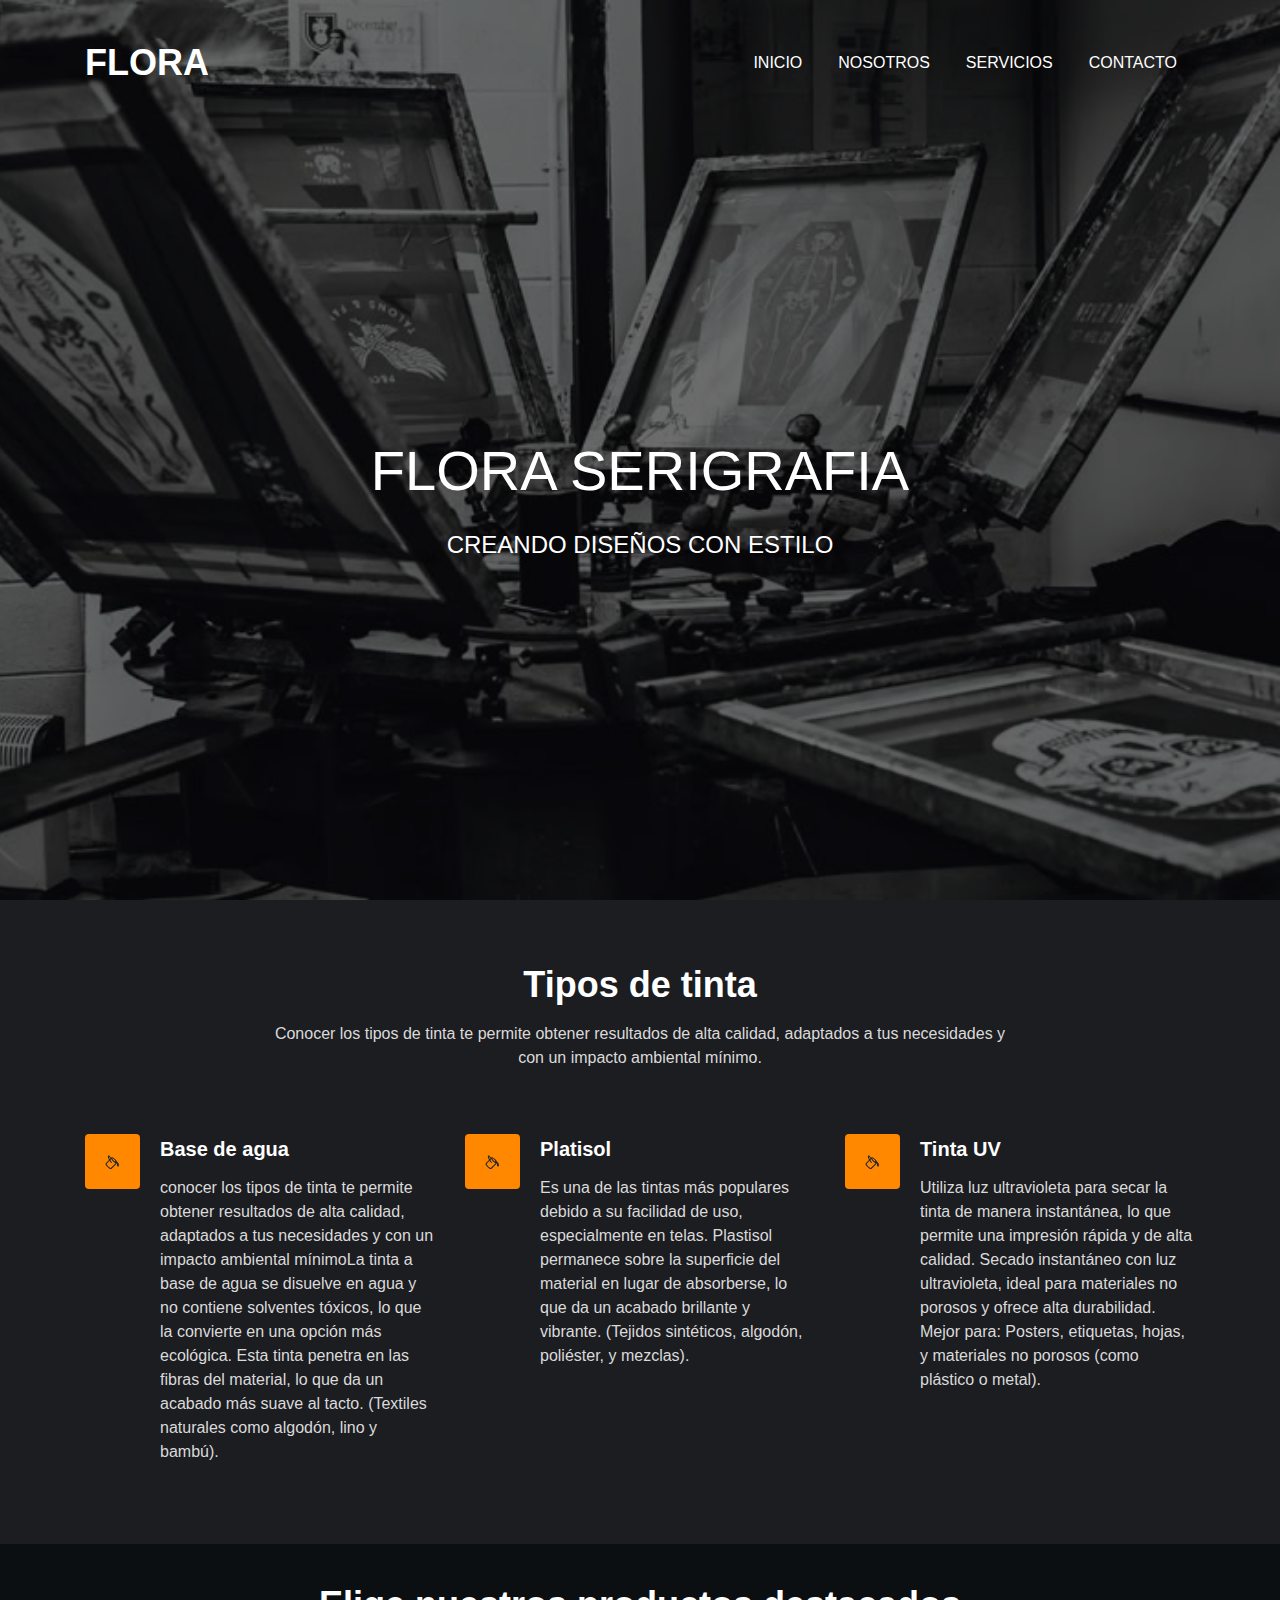
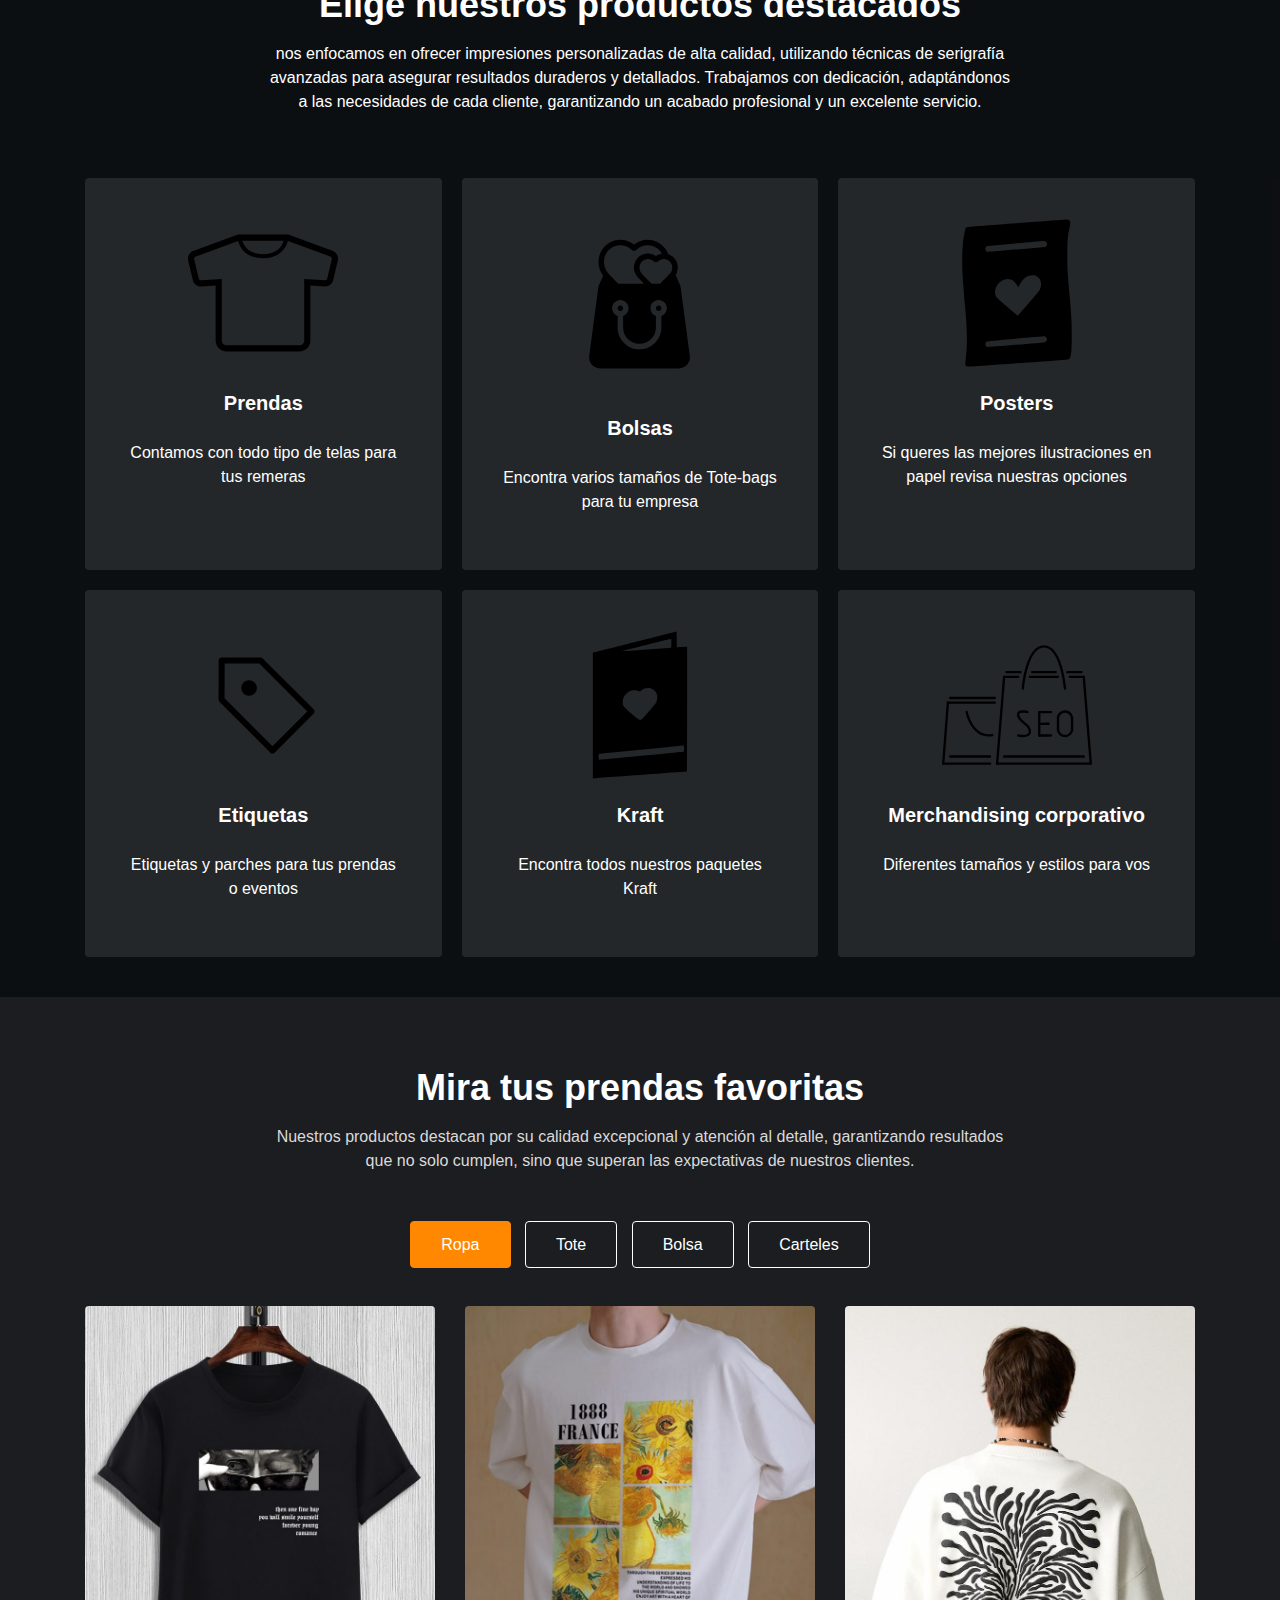
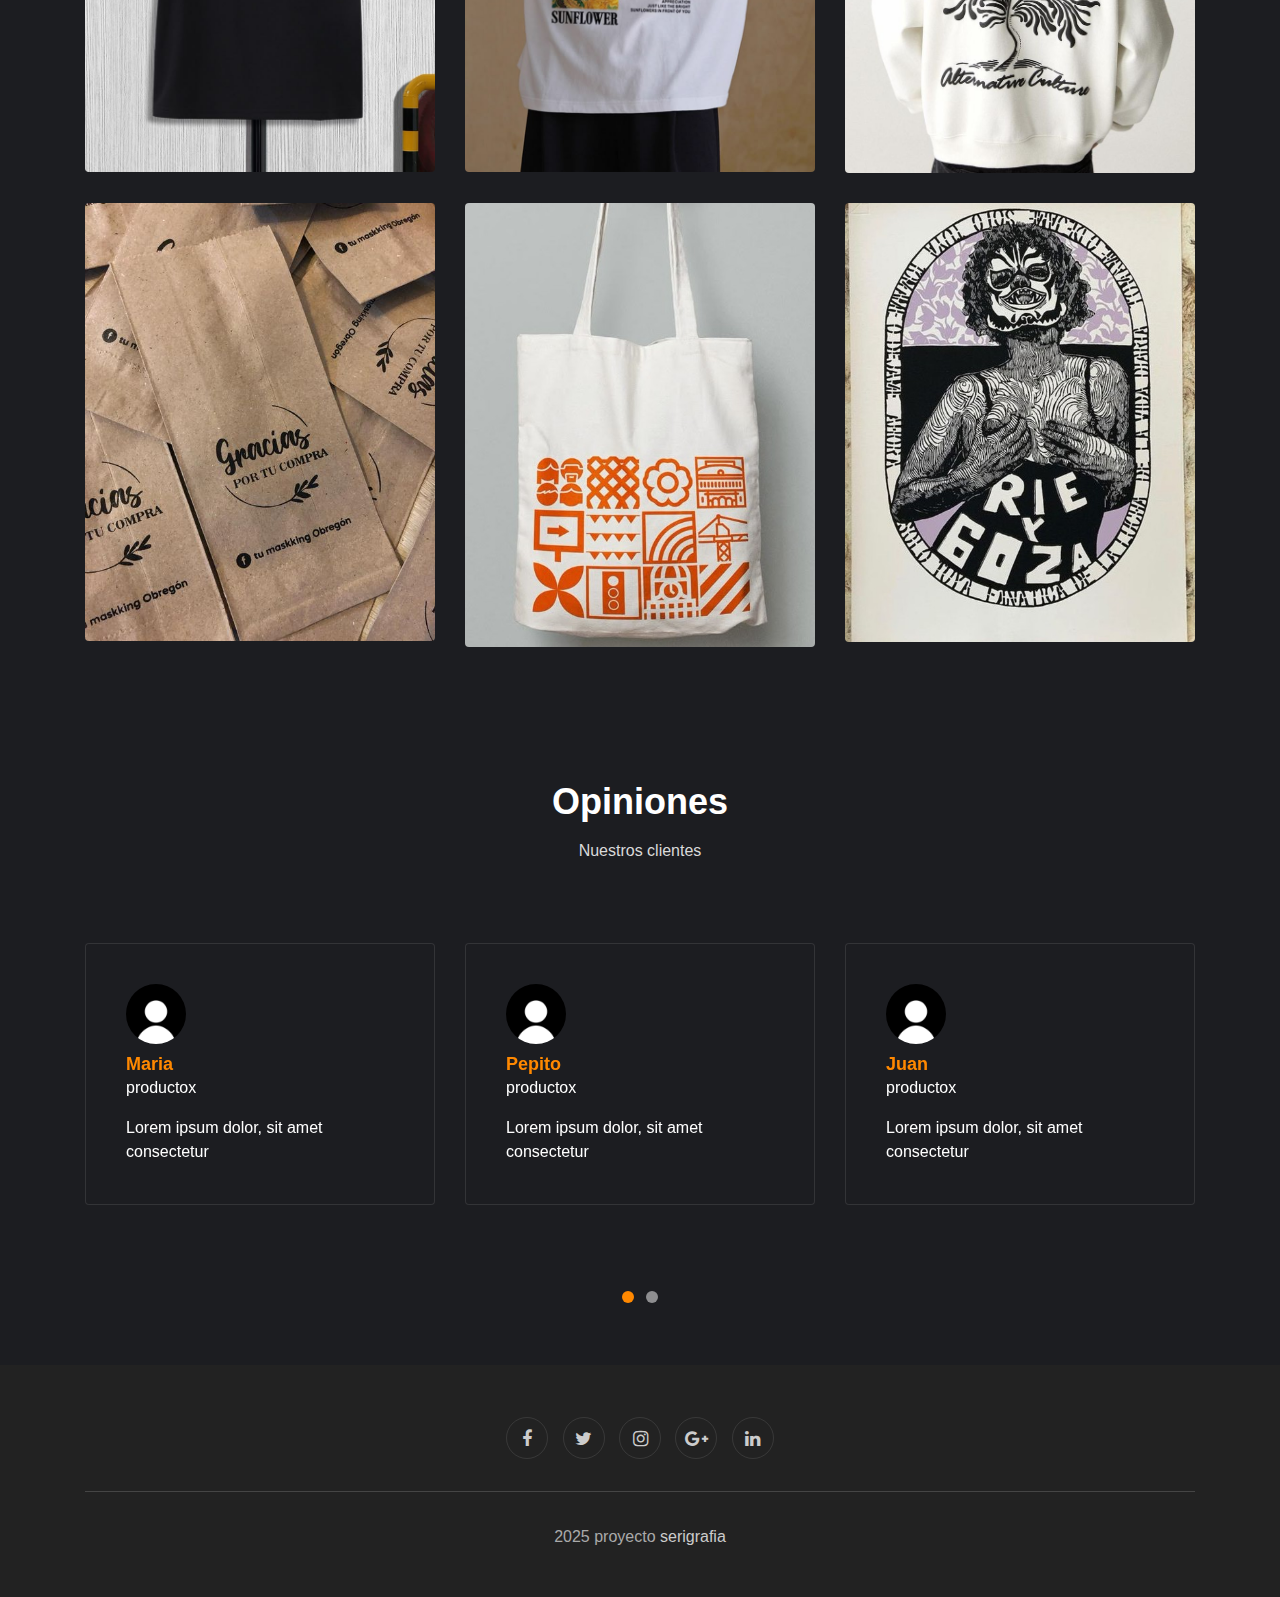
==== index.html @ 8ce2c5ec "Se agrega el Proyecto" ====
<!DOCTYPE html>
<html lang="en">
<head>
    <meta charset="UTF-8">
    <meta name="viewport" content="width=device-width, initial-scale=1.0">
    <title>Flora.serigrafia</title>

    <link rel="stylesheet" href="css/style.css">

    <link rel="stylesheet" href="https://stackpath.bootstrapcdn.com/font-awesome/4.7.0/css/font-awesome.min.css" integrity="sha384-wvfXpqpZZVQGK6TAh5PVlGOfQNHSoD2xbE+QkPxCAFlNEevoEH3Sl0sibVcOQVnN" crossorigin="anonymous">
    <link rel="stylesheet" href="https://stackpath.bootstrapcdn.com/bootstrap/4.5.2/css/bootstrap.min.css" integrity="sha384-JcKb8q3iqJ61gNV9KGb8thSsNjpSL0n8PARn9HuZOnIxN0hoP+VmmDGMN5t9UJ0Z" crossorigin="anonymous">

</head>
<body>

    <section class="tank-bootstrap-header">
        <nav class="navbar navbar-expand-lg navbar-light py-lg-3 py-2">
            <div class="container">
                <a class="navbar-brand" href="index.html">Flora</a>
                <button class="navbar-toggler" type="button" 
                data-toggle="collapse" data-target="#navbarSupportedContent">
                    <span class="navbar-toggler-icon fa fa-bars"></span>
                </button>
                <div class="collapse navbar-collapse"  id="navbarSupportedContent" >
                    <ul class="navbar-nav ml-auto">
                        <li class="nav-item">
                            <a class="nav-link" href="index.html">Inicio</a>
                        </li>
                        <li class="nav-item">
                            <a class="nav-link" href="about.html">Nosotros</a>
                        </li>
                        <li class="nav-item">
                            <a class="nav-link" href="services.html">Servicios</a>
                        </li>
                        <li class="nav-item">
                            <a class="nav-link" href="contact.html">Contacto</a>
                        </li>
                    </ul>
                </div>
           </div> 
        </nav>
    </section>



    <section class="tank-main-banner">

        <div class="slider-info banner-view text-center">
            <div class="banner-info container">
                <h3 class="banner-text mt-5">Flora serigrafia</h3>
                <p class="my-4 mb-5">Creando diseños con estilo</p>
            </div>
        </div>

    </section>


    <section class="tank-features-4">
        <div class="features py-5" id="services">
            <div class="container py-md-3">
                <div class="heading text-center mx-auto">
                    <h3 class="head">Tipos de tinta</h3>
                    <p class="my-3 head">Conocer los tipos de tinta te permite obtener 
                        resultados de alta calidad, adaptados a tus necesidades y con
                        un impacto ambiental mínimo.</p>
                </div>
                <div class="fea-gd-vv row mt-5 pt-3">
                    <div class="float-lt feature-gd col-lg-4 col-md-6">
                        <div class="icon"><svg xmlns="http://www.w3.org/2000/svg" width="16" height="16" fill="currentColor" class="bi bi-paint-bucket" viewBox="0 0 16 16">
                            <path d="M6.192 2.78c-.458-.677-.927-1.248-1.35-1.643a3 3 0 0 0-.71-.515c-.217-.104-.56-.205-.882-.02-.367.213-.427.63-.43.896-.003.304.064.664.173 1.044.196.687.556 1.528 1.035 2.402L.752 8.22c-.277.277-.269.656-.218.918.055.283.187.593.36.903.348.627.92 1.361 1.626 2.068.707.707 1.441 1.278 2.068 1.626.31.173.62.305.903.36.262.05.64.059.918-.218l5.615-5.615c.118.257.092.512.05.939-.03.292-.068.665-.073 1.176v.123h.003a1 1 0 0 0 1.993 0H14v-.057a1 1 0 0 0-.004-.117c-.055-1.25-.7-2.738-1.86-3.494a4 4 0 0 0-.211-.434c-.349-.626-.92-1.36-1.627-2.067S8.857 3.052 8.23 2.704c-.31-.172-.62-.304-.903-.36-.262-.05-.64-.058-.918.219zM4.16 1.867c.381.356.844.922 1.311 1.632l-.704.705c-.382-.727-.66-1.402-.813-1.938a3.3 3.3 0 0 1-.131-.673q.137.09.337.274m.394 3.965c.54.852 1.107 1.567 1.607 2.033a.5.5 0 1 0 .682-.732c-.453-.422-1.017-1.136-1.564-2.027l1.088-1.088q.081.181.183.365c.349.627.92 1.361 1.627 2.068.706.707 1.44 1.278 2.068 1.626q.183.103.365.183l-4.861 4.862-.068-.01c-.137-.027-.342-.104-.608-.252-.524-.292-1.186-.8-1.846-1.46s-1.168-1.32-1.46-1.846c-.147-.265-.225-.47-.251-.607l-.01-.068zm2.87-1.935a2.4 2.4 0 0 1-.241-.561c.135.033.324.11.562.241.524.292 1.186.8 1.846 1.46.45.45.83.901 1.118 1.31a3.5 3.5 0 0 0-1.066.091 11 11 0 0 1-.76-.694c-.66-.66-1.167-1.322-1.458-1.847z"/>
                          </svg></div>
                        <div class="icon-info">
                            <h5><a href="#">Base de agua</a></h5>
                            <p>conocer los tipos de tinta te permite obtener resultados de alta calidad, 
                            adaptados a tus necesidades y con un impacto ambiental mínimoLa tinta a base de agua 
                            se disuelve en agua y no contiene solventes tóxicos, lo que la convierte en una opción 
                            más ecológica. Esta tinta penetra en las fibras del material, lo que da un acabado 
                            más suave al tacto. (Textiles naturales como algodón, lino y bambú).</p>
                        </div>
                    </div>
                    <div class="float-mid feature-gd col-lg-4 col-md-6 mt-md-0 mt-5">
                        <div class="icon"><svg xmlns="http://www.w3.org/2000/svg" width="16" height="16" fill="currentColor" class="bi bi-paint-bucket" viewBox="0 0 16 16">
                            <path d="M6.192 2.78c-.458-.677-.927-1.248-1.35-1.643a3 3 0 0 0-.71-.515c-.217-.104-.56-.205-.882-.02-.367.213-.427.63-.43.896-.003.304.064.664.173 1.044.196.687.556 1.528 1.035 2.402L.752 8.22c-.277.277-.269.656-.218.918.055.283.187.593.36.903.348.627.92 1.361 1.626 2.068.707.707 1.441 1.278 2.068 1.626.31.173.62.305.903.36.262.05.64.059.918-.218l5.615-5.615c.118.257.092.512.05.939-.03.292-.068.665-.073 1.176v.123h.003a1 1 0 0 0 1.993 0H14v-.057a1 1 0 0 0-.004-.117c-.055-1.25-.7-2.738-1.86-3.494a4 4 0 0 0-.211-.434c-.349-.626-.92-1.36-1.627-2.067S8.857 3.052 8.23 2.704c-.31-.172-.62-.304-.903-.36-.262-.05-.64-.058-.918.219zM4.16 1.867c.381.356.844.922 1.311 1.632l-.704.705c-.382-.727-.66-1.402-.813-1.938a3.3 3.3 0 0 1-.131-.673q.137.09.337.274m.394 3.965c.54.852 1.107 1.567 1.607 2.033a.5.5 0 1 0 .682-.732c-.453-.422-1.017-1.136-1.564-2.027l1.088-1.088q.081.181.183.365c.349.627.92 1.361 1.627 2.068.706.707 1.44 1.278 2.068 1.626q.183.103.365.183l-4.861 4.862-.068-.01c-.137-.027-.342-.104-.608-.252-.524-.292-1.186-.8-1.846-1.46s-1.168-1.32-1.46-1.846c-.147-.265-.225-.47-.251-.607l-.01-.068zm2.87-1.935a2.4 2.4 0 0 1-.241-.561c.135.033.324.11.562.241.524.292 1.186.8 1.846 1.46.45.45.83.901 1.118 1.31a3.5 3.5 0 0 0-1.066.091 11 11 0 0 1-.76-.694c-.66-.66-1.167-1.322-1.458-1.847z"/>
                          </svg></div>
                        <div class="icon-info">
                            <h5><a href="#">Platisol</a></h5>
                            <p>Es una de las tintas más populares debido a su facilidad de uso, especialmente en telas. 
                                Plastisol permanece sobre la superficie del material en lugar de absorberse, lo que 
                                da un acabado brillante y vibrante. (Tejidos sintéticos, algodón, poliéster, y mezclas).</p>
                        </div>
                    </div>
                    <div class="float-rt feature-gd col-lg-4 col-md-6 mt-md-0 mt-5">
                        <div class="icon"><svg xmlns="http://www.w3.org/2000/svg" width="16" height="16" fill="currentColor" class="bi bi-paint-bucket" viewBox="0 0 16 16">
                            <path d="M6.192 2.78c-.458-.677-.927-1.248-1.35-1.643a3 3 0 0 0-.71-.515c-.217-.104-.56-.205-.882-.02-.367.213-.427.63-.43.896-.003.304.064.664.173 1.044.196.687.556 1.528 1.035 2.402L.752 8.22c-.277.277-.269.656-.218.918.055.283.187.593.36.903.348.627.92 1.361 1.626 2.068.707.707 1.441 1.278 2.068 1.626.31.173.62.305.903.36.262.05.64.059.918-.218l5.615-5.615c.118.257.092.512.05.939-.03.292-.068.665-.073 1.176v.123h.003a1 1 0 0 0 1.993 0H14v-.057a1 1 0 0 0-.004-.117c-.055-1.25-.7-2.738-1.86-3.494a4 4 0 0 0-.211-.434c-.349-.626-.92-1.36-1.627-2.067S8.857 3.052 8.23 2.704c-.31-.172-.62-.304-.903-.36-.262-.05-.64-.058-.918.219zM4.16 1.867c.381.356.844.922 1.311 1.632l-.704.705c-.382-.727-.66-1.402-.813-1.938a3.3 3.3 0 0 1-.131-.673q.137.09.337.274m.394 3.965c.54.852 1.107 1.567 1.607 2.033a.5.5 0 1 0 .682-.732c-.453-.422-1.017-1.136-1.564-2.027l1.088-1.088q.081.181.183.365c.349.627.92 1.361 1.627 2.068.706.707 1.44 1.278 2.068 1.626q.183.103.365.183l-4.861 4.862-.068-.01c-.137-.027-.342-.104-.608-.252-.524-.292-1.186-.8-1.846-1.46s-1.168-1.32-1.46-1.846c-.147-.265-.225-.47-.251-.607l-.01-.068zm2.87-1.935a2.4 2.4 0 0 1-.241-.561c.135.033.324.11.562.241.524.292 1.186.8 1.846 1.46.45.45.83.901 1.118 1.31a3.5 3.5 0 0 0-1.066.091 11 11 0 0 1-.76-.694c-.66-.66-1.167-1.322-1.458-1.847z"/>
                          </svg></div>
                        <div class="icon-info">
                            <h5><a href="#">Tinta UV</a></h5>
                            <p>Utiliza luz ultravioleta para secar la tinta de manera instantánea, lo que permite una 
                                impresión rápida y de alta calidad. Secado instantáneo con luz ultravioleta, ideal
                                 para materiales no porosos y ofrece alta durabilidad. 
                                 Mejor para: Posters, etiquetas, hojas, y materiales no porosos (como plástico o metal).</p>
                        </div>
                    </div>
                </div>
            </div>
        </div>
    </section>



    <section class="tank-feature-3" id="features">
        <div class="grid top-bottom">
            <div class="container">
                <div class="heading text-center mx-auto">
                    <h3 class="head text-white">Elige nuestros productos destacados</h3>
                    <p class="my-3 head text-white"> nos enfocamos en ofrecer impresiones personalizadas de alta 
                        calidad, utilizando técnicas de serigrafía avanzadas para asegurar resultados duraderos y detallados. 
                        Trabajamos con dedicación, adaptándonos a las necesidades de cada cliente, garantizando un acabado profesional y un excelente servicio.</p>
                </div>
                <div class="middle-section grid-column text-center mt-5 pt-3">
                    <div class="three-grids-columns">
                        <img src="images/remera.svg" alt="remera" style="width: 150px;">
                        <h4>Prendas</h4>
                        <p>Contamos con todo tipo de telas para tus remeras</p>
                    </div>
                    <div class="three-grids-columns">
                        <img src="images/bolsas.svg" alt="bolsas" style="width: 175px;">
                        <h4>Bolsas</h4>
                        <p>Encontra varios tamaños de Tote-bags para tu empresa</p>
                    </div>
                    <div class="three-grids-columns">
                        <img src="images/poster.svg" alt="poster" style="width: 150px;">
                        <h4>Posters</h4>
                        <p>Si queres las mejores ilustraciones en papel revisa nuestras opciones</p>
                    </div>
                    <div class="three-grids-columns">
                        <img src="images/etiqueta.svg" alt="etiquetas" style="width: 150px;">
                        <h4>Etiquetas</h4>
                        <p>Etiquetas y parches para tus prendas o eventos</p>
                    </div>
                    <div class="three-grids-columns">
                        <img src="images/carta.svg.svg" alt="Kraft" style="width: 150px;">
                        <h4>Kraft</h4>
                        <p>Encontra todos nuestros paquetes Kraft</p>
                    </div>
                    <div class="three-grids-columns">
                        <img src="images/corporativo.svg" alt="Merchandising" style="width: 150px;">
                        <h4>Merchandising corporativo</h4>
                        <p>Diferentes tamaños y estilos para vos</p>
                    </div>
                </div>
            </div>
        </div>
    </section>


    <div class="products-4" id="portfolio">
        <div id="products4-block" class="text-center"> 
            <div class="container">

                <div class="heading text-center mx-auto mb-5">
                    <h3 class="head">Mira tus prendas favoritas</h3>
                    <p class="my-3 head">Nuestros productos destacan por su calidad 
                        excepcional y atención al detalle, garantizando resultados 
                        que no solo cumplen, sino que superan las expectativas de nuestros clientes.
                    </p>
                </div>
                <input id="tab1" type="radio" name="tabs" checked>
                <label class="tabtle" for="tab1">Ropa</label>
                <input id="tab2" type="radio" name="tabs" >
                <label class="tabtle" for="tab2">Tote</label>
                <input id="tab3" type="radio" name="tabs" >
                <label class="tabtle" for="tab3">Bolsa</label>
                <input id="tab4" type="radio" name="tabs" >
                <label class="tabtle" for="tab4">Carteles</label>

                <section id="content1" class="tab-content text-left"> 
                    <div class="d-grid grid-col-3">
                        <div class="product">   
                            <a href="images/g1.jpg">
                                <figure>
                                    <img src="images/g1.jpg" class="img-responsive">
                                </figure>
                            </a>
                        </div>
                        <div class="product">   
                            <a href="images/g2.jpg">
                                <figure>
                                    <img src="images/g2.jpg" class="img-responsive">
                                </figure>
                            </a>
                        </div>
                        <div class="product">   
                            <a href="images/g3.jpg">
                                <figure>
                                    <img src="images/g3.jpg" class="img-responsive">
                                </figure>
                            </a>
                        </div>
                        <div class="product">   
                            <a href="images/.g4jpg">
                                <figure>
                                    <img src="images/g4.jpg" class="img-responsive">
                                </figure>
                            </a>
                        </div>
                        <div class="product">   
                            <a href="images/g5.jpg">
                                <figure>
                                    <img src="images/g5.jpg" class="img-responsive">
                                </figure>
                            </a>
                        </div>
                        <div class="product">   
                            <a href="images/g6.jpg">
                                <figure>
                                    <img src="images/g6.jpg" class="img-responsive">
                                </figure>
                            </a>
                        </div>
                    </div>
                </section>
                <section id="content2" class="tab-content text-left"> 
                    <div class="d-grid grid-col-3">
                        <div class="product">   
                            <a href="images/g7.jpg">
                                <figure>
                                    <img src="images/g7.jpg" class="img-responsive">
                                </figure>
                            </a>
                        </div>
                        <div class="product">   
                            <a href="images/g8.jpg">
                                <figure>
                                    <img src="images/g8.jpg" class="img-responsive">
                                </figure>
                            </a>
                        </div>
                        <div class="product">   
                            <a href="images/g1.jpg">
                                <figure>
                                    <img src="images/g1.jpg" class="img-responsive">
                                </figure>
                            </a>
                        </div>
                        <div class="product">   
                            <a href="images/.g2jpg">
                                <figure>
                                    <img src="images/g2.jpg" class="img-responsive">
                                </figure>
                            </a>
                        </div>
                        <div class="product">   
                            <a href="images/g3.jpg">
                                <figure>
                                    <img src="images/g3.jpg" class="img-responsive">
                                </figure>
                            </a>
                        </div>
                        <div class="product">   
                            <a href="images/g4.jpg">
                                <figure>
                                    <img src="images/g4.jpg" class="img-responsive">
                                </figure>
                            </a>
                        </div>
                    </div>
                </section>
                <section id="content3" class="tab-content text-left"> 
                    <div class="d-grid grid-col-3">
                        <div class="product">   
                            <a href="images/.g2jpg">
                                <figure>
                                    <img src="images/g2.jpg" class="img-responsive">
                                </figure>
                            </a>
                        </div>
                        <div class="product">   
                            <a href="images/g3.jpg">
                                <figure>
                                    <img src="images/g3.jpg" class="img-responsive">
                                </figure>
                            </a>
                        </div>
                        <div class="product">   
                            <a href="images/g4.jpg">
                                <figure>
                                    <img src="images/g4.jpg" class="img-responsive">
                                </figure>
                            </a>
                        </div>
                    </div>
                </section>
                <section id="content4" class="tab-content text-left"> 
                    <div class="d-grid grid-col-3">
                        <div class="product">   
                            <a href="images/.g2jpg">
                                <figure>
                                    <img src="images/g2.jpg" class="img-responsive">
                                </figure>
                            </a>
                        </div>
                        <div class="product">   
                            <a href="images/g3.jpg">
                                <figure>
                                    <img src="images/g3.jpg" class="img-responsive">
                                </figure>
                            </a>
                        </div>
                    </div>
                </section>     
          </div>
        </div>
    </div>


<!-- DISPONIBILIDAD PARA FUTUROS TALLERES-->
   <!-- <section class="services-12" id="experience">
        <div class="form-12-content">
            <div class="container">
                <div class="grid grid-column-2">
                    <div class="column1">
                        <h3 class="mb-5">Talleres</h3>
                        <div class="experience-top">
                            <h5>xxx</h5>
                            <h4>Disponibilidad</h4>
                            <p class="my-3 text-white">Lorem ipsum dolor, sit amet consectetur adipisicing elit. Incidunt, 
                                blanditiis doloremque? Dignissimos quibusdam consequuntur ex, ut repellat 
                            </p>
                        </div>
                        <div class="experience-top">
                            <h5>xxx</h5>
                            <h4>Disponibilidad</h4>
                            <p class="my-3 text-white">Lorem ipsum dolor, sit amet consectetur adipisicing elit. Incidunt, 
                                blanditiis doloremque? Dignissimos quibusdam consequuntur ex, ut repellat 
                            </p>
                        </div>
                        <div class="experience-top">
                            <h5>xxx</h5>
                            <h4>Disponibilidad</h4>
                            <p class="my-3 text-white">Lorem ipsum dolor, sit amet consectetur adipisicing elit. Incidunt, 
                                blanditiis doloremque? Dignissimos quibusdam consequuntur ex, ut repellat 
                            </p>
                        </div>
                    </div>
                    <div class="column2">
                        <h3 class="mb-5">Invierno</h3>
                        <div class="experience-top">
                            <h5>xxx</h5>
                            <h4>Disponibilidad</h4>
                            <p class="my-3 text-white">Lorem ipsum dolor, sit amet consectetur adipisicing elit. Incidunt, 
                                blanditiis doloremque? Dignissimos quibusdam consequuntur ex, ut repellat 
                            </p>
                        </div>
                        <div class="experience-top">
                            <h5>xxxx</h5>
                            <h4>Disponibilidad</h4>
                            <p class="my-3 text-white">Lorem ipsum dolor, sit amet consectetur adipisicing elit. Incidunt, 
                                blanditiis doloremque? Dignissimos quibusdam consequuntur ex, ut repellat 
                            </p>
                        </div>
                        <div class="experience-top">
                            <h5>xxx</h5>
                            <h4>Disponibilidad</h4>
                            <p class="my-3 text-white">Lorem ipsum dolor, sit amet consectetur adipisicing elit. Incidunt, 
                                blanditiis doloremque? Dignissimos quibusdam consequuntur ex, ut repellat 
                            </p>
                        </div>
                    </div>
                </div>
            </div>
        </div>
    </section> -->


    <section class="tank-testimonials" id="testimonials">
        <div class="customers-6-content py-5">
            <div class="container py-lg-3">
                <div class="heading text-center mx-auto">
                    <h3 class="head">Opiniones</h3>
                    <p class="my-3 head">Nuestros clientes</p>
                </div>
                <div id="customerhnycarousel" class="carousel slide" data-ride="carousel">
                    <ol class="carousel-indicators">
                        <li data-target="#customerhnycarousel" data-slide-to="0" class="active"></li>
                        <li data-target="#customerhnycarousel" data-slide-to="1" ></li>
                    </ol>
                    <div class="carousel-inner pb-5">
                        <div class="carousel-item active">
                            <div class="customer row py-5 mt-3">
                                <div class="col-lg-4 col-md-6">
                                    <div class="card">
                                        <div class="card-body">
                                            <img class="card-img-top img-responsive" src="images/c1.jpg" >
                                            <h3 class="card-title mt-2">Maria</h3>
                                            <p class="sub-title mb-3">productox</p>
                                            <p class="card-text">Lorem ipsum dolor, sit amet consectetur</p>
                                        </div>
                                    </div>
                                </div>
                                <div class="col-lg-4 col-md-6 off-testi-2">
                                    <div class="card">
                                        <div class="card-body">
                                            <img class="card-img-top img-responsive" src="images/c2.jpg" >
                                            <h3 class="card-title mt-2">Pepito</h3>
                                            <p class="sub-title mb-3">productox</p>
                                            <p class="card-text">Lorem ipsum dolor, sit amet consectetur</p>
                                        </div>
                                    </div>
                                </div>

                                <div class="col-lg-4 offset-md-3 offset-lg-0 col-md-6 off-testi">
                                    <div class="card">
                                        <div class="card-body">
                                            <img class="card-img-top img-responsive" src="images/c3.jpg" >
                                            <h3 class="card-title mt-2">Juan</h3>
                                            <p class="sub-title mb-3">productox</p>
                                            <p class="card-text">Lorem ipsum dolor, sit amet consectetur</p>
                                        </div>
                                    </div>
                                </div>
                            </div>
                        </div>
                        <div class="carousel-item ">
                            <div class="customer row py-5 mt-3">
                                <div class="col-lg-4 col-md-6">
                                    <div class="card">
                                        <div class="card-body">
                                            <img class="card-img-top img-responsive" src="images/c2.jpg" >
                                            <h3 class="card-title mt-2">Ana</h3>
                                            <p class="sub-title mb-3">productox</p>
                                            <p class="card-text">Lorem ipsum dolor, sit amet consectetur</p>
                                        </div>
                                    </div>
                                </div>

                                <div class="col-lg-4 col-md-6 off-testi-2">
                                    <div class="card">
                                        <div class="card-body">
                                            <img class="card-img-top img-responsive" src="images/c3.jpg" >
                                            <h3 class="card-title mt-2">Amanda</h3>
                                            <p class="sub-title mb-3">productox</p>
                                            <p class="card-text">Lorem ipsum dolor, sit amet consectetur</p>
                                        </div>
                                    </div>
                                </div>

                                <div class="col-lg-4 offset-md-3 offset-lg-0 col-md-6 off-testi">
                                    <div class="card">
                                        <div class="card-body">
                                            <img class="card-img-top img-responsive" src="images/c1.jpg" >
                                            <h3 class="card-title mt-2">Lorenzo</h3>
                                            <p class="sub-title mb-3">productox</p>
                                            <p class="card-text">Lorem ipsum dolor, sit amet consectetur</p>
                                        </div>
                                    </div>
                                </div>
                            </div>
                        </div>
                    </div>
                </div>
            </div>
        </div>
    </section>


    <section class="tank-footer-29-main" id="footer">
        <div class="footer-29 text-center">
            <div class="container">
                <div class="main-social-footer-29">
                    <a href="#" class="facebook"><span class="fa fa-facebook"></span></a>
                    <a href="#" class="twitter"><span class="fa fa-twitter"></span></a>
                    <a href="#" class="instagram"><span class="fa fa-instagram"></span></a>
                    <a href="#" class="google-plus"><span class="fa fa-google-plus"></span></a>
                    <a href="#" class="linkedin"><span class="fa fa-linkedin"></span></a>
                </div>
                <div class="bottom-copies text-center">
                    <p class="copy-footer-29">2025 proyecto <a href="#">serigrafia</a></p>
                </div>
            </div>
        </div>
        <button onclick="topFunction()" id="movetop" title="Go to top">
        <span class="fa fa-angle-up"></span>
        </button>
            <script>
                window.onscroll = function() {
                    scrollFunction()
                };

                function scrollFunction() {
                    if(document.body.scrollTop > 20 || document.documentElement. scrollTop > 20) {
                        document.getElementById("movetop").style.display = "block";
                    }else{
                        document.getElementById("movetop").style.display = "none";
                    }
                }

                function topFunction () {
                    document.body.scrollTop = 0;
                    document.documentElement.scrollTop = 0;
                }
            </script>
    </section>

    


    <script>
        $(function(){
            $('.navbar-toggler').click(function(){
                $('body').toggleClass('noscroll');
            })

        });
    </script>

    




<script src="https://code.jquery.com/jquery-3.5.1.slim.min.js" integrity="sha384-DfXdz2htPH0lsSSs5nCTpuj/zy4C+OGpamoFVy38MVBnE+IbbVYUew+OrCXaRkfj" crossorigin="anonymous"></script>
<script src="https://cdn.jsdelivr.net/npm/popper.js@1.16.1/dist/umd/popper.min.js" integrity="sha384-9/reFTGAW83EW2RDu2S0VKaIzap3H66lZH81PoYlFhbGU+6BZp6G7niu735Sk7lN" crossorigin="anonymous"></script>
<script src="https://stackpath.bootstrapcdn.com/bootstrap/4.5.2/js/bootstrap.min.js" integrity="sha384-B4gt1jrGC7Jh4AgTPSdUtOBvfO8shuf57BaghqFfPlYxofvL8/KUEfYiJOMMV+rV" crossorigin="anonymous"></script>

</body>
</html>
---- css/style.css ----
:root {
    --theme-color:#dab200;
    --secondary-color:#ff8800;
    --opposite-color:#ff8800;
    --text-color:#dadada;
    --title-color:#ffffff;
    --white-color:#ffffff;
    --light-bg-color:#f6f6f6;
    --bg-color:#1c1d21;
}

html {
    scroll-behavior: smooth;
}

.noscroll {
    overflow: hidden;
    height: 100vh;
}

body,
html {
    background: var(--bg-color)!important;
    margin: 0;
    padding: 0;
    font-family: sans-serif;
}

* {
    box-sizing: border-box;
}

.clear {
    clear: both;
}

.img-responsive {
    max-width: 100%;
    display: block;
}

.d-grid {
    display: grid;
}

.d-flex {
    display: flex;
    
}

button,
input,
select {
    outline: none;
    font-family: sans-serif;
}


button,
.btn,
select {
    cursor: pointer;
    font-family: sans-serif;
    background: var(--secondary-color)!important;
}

a,
a:hover {
    text-decoration: none;
    transition: 0.3s ease;
}

iframe {
    border: none;
}
ul {
    margin: 0;
    padding: 0;
}

h1,
h2,
h3,
h4,
h5,
h6 {
    margin: 0;
    padding: 0;
    font-family: sans-serif;
}

p {
    margin: 0;
    padding: 0;
}

span.diff {
    color: var(--secondary-color);
}

.btn-theme {
    padding: 12px 30px;
    color: #222222;
    font-size: 16px;
    text-transform: uppercase;
    font-weight: 600;
    transition: 0.3s ease-in;
    border: 0;
}

.btn-theme:hover {
    background: var(--theme-color);
    outline: none;

}


.btn-secondary:focus,
.btn-secondary.focus {
    background-color: none !important;
    border-color: none !important;
    box-shadow: none !important;
}

.btn-theme1 {
    padding: 8px 16px;
    color: #fff;
    font-size: 14px;
    text-transform: uppercase;
    font-weight: 600;
    transition: 0.3s ease-in;
    border: 0;
}

.btn-theme1:hover {
    background: var(--theme-color);
    outline: none;
}

.btn-secondary:focus,
.btn-secondary.focus {
    background-color: none !important;
    border-color: none !important;
    box-shadow: none !important;
}

.btn-theme1:focus {
    border-color: none !important;
}

.btn-theme2 {
    padding: 10px 30px;
    color: #fff;
    font-size: 16px;
    text-transform: capitalize;
    font-weight: 600;
    transition: 0.3s ease-in;
    border: 2px solid var(--opposite-color);
    background: var(--opposite-color);
}
.btn-theme2:hover {
    background: var(--theme-color);
    border: 2px solid var(--theme-color);
    color: var(--white-color);
}

.btn-theme2:focus {
    border-color: none !important;
}

.btn-theme3 {
    padding: 10px 24px;
    color: #222222;
    font-size: 16px;
    text-transform: capitalize;
    font-weight: 600;
    transition: 0.3s ease-in;
    border: 2px solid var(--opposite-color);
    background: var(--opposite-color);
}
.btn-theme3:hover {
    background: var(--theme-color);
    border: 2px solid var(--theme-color);
    color: #fff;
}

.btn-theme3:focus {
    border-color: none !important;
}

.btn-theme4 {
    padding: 8px 16px;
    color: #222222;
    font-size: 16px;
    text-transform: capitalize;
    font-weight: 600;
    transition: 0.3s ease-in;
    border: 2px solid var(--opposite-color);
    background: var(--opposite-color);
}
.btn-theme4:hover {
    background: var(--theme-color);
    border: 2px solid var(--theme-color);
    color: #fff;
}

.btn-theme5:focus {
    border-color: none !important;
}

.btn-theme5 {
    padding: 10px 30px;
    color: #222222;
    font-size: 16px;
    text-transform: capitalize;
    font-weight: 600;
    transition: 0.3s ease-in;
    border: 2px solid #747474;
    background: #747474;
}

.btn-theme5:hover {
    background: var(--theme-color);
    border: 2px solid var(--theme-color);
    color: var(--white-color);
}

.btn-theme2:focus {
    border-color: none !important;
}


.btn-secondary:focus,
.btn-secondary.focus {
    background-color: none !important;
    border-color: none !important;
    box-shadow: none !important;
}

a.red {
    font-size: 16px;
    font-weight: 600;
    color: var(--opposite-color);
    display: inline-block;
}

a.red:hover {
    color: var(--theme-color);
}

.heading {
    max-width: 750px;
}

.heading h3 {
    font-size: 36px;
    line-height: 42px;
    color: var(--title-color);
    font-weight: 600;
}

.heading p {
    color: var(--text-color);
    font-size: 16px;
    line-height: 24px;
}

h4.sub-title {
    font-size: 18px;
    margin: 0;
    text-align: center;
}

@media (max-width: 414px) {
    .heading h3 {
        font-size: 30px;
        line-height: 36px;
    }
}

.tank-bootstrap-header .navbar-expand-lg
.navbar-nav .dropdown-menu {
    transform: translateX(-50px);
}

.tank-bootstrap-header .navbar-expand-lg
.navbar-nav .dropdown-menu:before {
    content: "";
    width: 10px;
    height: 10px;
    background: var(--white-color);
    border: 1px #d5d5d5ee solid;
    display: block;
    border-right: none;
    border-bottom: none;
    transform: translateX(-50%) rotateZ(45deg);
    position: absolute;
    top: -6px;
    left: 49%;
    z-index: 1001;
}


.tank-bootstrap-header .dropdown-toggle::after {
    margin-left: 0.1em;
    border-top: 0.3em solid;
    border-right: 0.2em solid transparent;
    border-left: 0.2em solid transparent;
    vertical-align: middle;
    
}

.tank-bootstrap-header .dropdown-item:hover,
.tank-bootstrap-header .dropdown-item:focus {
    color: var(--opposite-color);
    text-decoration: none;
    background-color: transparent;
}

.tank-bootstrap-header nav.navbar {
    position: absolute;
    z-index: 9;
    width: 100%;
    margin: 0 auto;
    top: 20px;
    left: 0;
    right: 0;
}

.tank-bootstrap-header .form-inline .search {
    display: inline-block;
    width: 100%;
    vertical-align: middle;
    font-style: normal;
    font-weight: normal;
    padding-left: 15px;
    padding-right: 15px;
    padding-top: 10px;
    padding-bottom: 10px;
    background: transparent;
    outline: none;
    border-radius: 4px;
    font-size: 16px;
    -webkit-appearance: none;
    border: 1px solid "dedede";
    padding-right: 38px;
    
}

.tank-bootstrap-header button.btn-search {
    right: 0;
    color: #fff;
}

.tank-bootstrap-header a.navbar-brand {
    color: var(--white-color);
    font-weight: bold;
    font-size: 36px;
    padding: 0;
    text-transform: uppercase;
    font-family: sans-serif;
}

.tank-bootstrap-header a.navbar-brand span {
    font-size: 36px;
    color: var(--secondary-color);
}

.tank-bootstrap-header .navbar {
    padding: 0;
}

.tank-bootstrap-header .navbar-light .navbar-brand:hover,
.tank-bootstrap-header .navbar-light .navbar-brand:hover:focus {
    color: var(--white-color);
}

.tank-bootstrap-header .navbar-light .navbar-nav .show > .nav-link,
.tank-bootstrap-header .navbar-light .navbar-nav .active > .nav-link,
.tank-bootstrap-header .navbar-light .navbar-nav .nav-link.show,
.tank-bootstrap-header .navbar-light .navbar-nav .nav-link.active {
    color: var(--opposite-color);
}

.tank-bootstrap-header .navbar-light .navbar-nav .nav-link:hover,
.tank-bootstrap-header .navbar-light .navbar-nav .nav-link:focus {
    color: var(--secondary-color);
}

.tank-bootstrap-header .navbar-light .navbar-nav .nav-link{
    color: var(--white-color);
    text-transform: uppercase;
}

.tank-bootstrap-header li.nav-item {
    margin: 0px 10px;
}

.tank-bootstrap-header li.nav-item:nth-child(6){
    margin-right: 0px;
}

.tank-bootstrap-header .navbar-toggler {
   
    padding: 0.25rem 0.6rem;
    font-size: 1rem;
    background-color: var(--opposite-color);
    border: none;
    outline: none;
}

.tank-bootstrap-header .navbar-toggler:hover {
    background-color: var(--theme-color);
}

.tank-bootstrap-header .search::placeholder {
    color: #fff;
    opacity: 1;
}

@media (max-width: 992px) {

    .tank-bootstrap-header .navbar-light .navbar-nav .show > .nav-link,
.tank-bootstrap-header .navbar-light .navbar-nav .active > .nav-link,
.tank-bootstrap-header .navbar-light .navbar-nav .nav-link.show,
.tank-bootstrap-header .navbar-light .navbar-nav .nav-link.active {
    color: var(--opposite-color);
    
}

.tank-bootstrap-header .navbar-light .navbar-nav .nav-link {
    color: #000;
}

.tank-bootstrap-header span.navbar-toggler-icon.fa.fa-bars {
    padding-top: 4px;
}

.tank-bootstrap-header .navbar-light .navbar-toggler-icon {
    background-image: none !important;
    color: #fff;
}

.tank-bootstrap-header .navbar-expand-lg .navbar-nav .dropdown-menu {
    transform: translateX(0px);
}

.tank-bootstrap-header .navbar-expand-lg .navbar-nav .dropdown-menu:before{
    top: -5px;
    left: 4%;
}

.tank-bootstrap-header div#navbarSupportedContent {
    background: var(--title-color);
    padding: 10px;
    border-radius: 4px;
    position: relative;
    border: 1px rgba(0, 0, 0, 0.09) solid;
    max-height: calc(100vh - 120px);
    overflow: auto;
}

}


@media (max-width: 569px) {
    .tank-bootstrap-header nav.navbar {
        padding: 0 15px;
    }
}

@media (max-width: 320px) {
    .tank-bootstrap-header a.navbar-brand {
        font-size: 28px;
    }
    .tank-bootstrap-header .navbar-brand {
        margin-right: 0rem;
    }
}

.tank-header-4 {
    background: #000;
}

.tank-header-4 .button span.fa {
    color: var(--opposite-color);
}

.tank-header-4 a.brand-logo span.fa {
    color: var(--opposite-color);
}

.tank-header-4 #headers4-block {
    margin: 0px auto;
    padding: 10px 0;
}

.tank-header-4 .header-align {
    grid-template-columns: auto 1fr;
    align-items: center;
    grid-gap: 40px;
}


.tank-header-4 a.brand-logo {
    color: var(--white-color);
    font-weight: bold;
    font-size: 36px;
}

.tank-header-4 input#nav {
    display: none;
}

.tank-header-4 label.nav {
    display: none;
}

.tank-header-4 ul.nav-links li {
    display: inline-block;
    font-weight: 400;
}

.tank-header-4 ul.nav-links li:last-child{
    margin-left: auto;
}

.tank-header-4 ul.nav-links li a {
    font-size: 15px;
    color: #3b5266;
    text-decoration: none;
    padding: 0px 17px;
    display: block;
}

.tank-header-4 ul.nav-links li a:hover {
    color: #000000;
}

.tank-header-4 a.actionbg {
    font-size: 16px;
    text-align: center;
    color: var(--btn-color);
    background: var(--white-color);
    width: 90px;
    height: 37px;
    line-height: 37px;
    display: inline-block;
    border-radius: 3px;
}

.tank-header-4 a.actionbg:hover{
    color: #ffffff;
    background: var(--opposite-color);
}

.tank-header-4 .toggle-2,
.tank-header-4 .toggle,
.tank-header-4 [id^="drop"] {
    display: none;
}

.tank-header-4 nav {
    margin-left: auto;
    padding: 0;
    margin-top: 0px;
}

.tank-header-4 #logo a {
    float: left;
}

.tank-header-4 #logo a img {
    height: 30px;
}

.tank-header-4 nav:after{
    content: "";
    display: table;
    clear: both;
}


.tank-header-4 nav ul {
    padding: 0;
    margin: 0;
    list-style: none;
    position: relative;
}

.tank-header-4 nav ul ul:before{
    content: "";
    width: 10px;
    height: 10px;
    background: var(--white-color);
    border-left: 1px var(--white-color) solid;
    border-top: 1px var(--white-color) solid;
    display: block;
    transform: translateX(-50%) rotateZ(45deg);
    position: absolute;
    top: -6px;
    left: 49%;
    z-index: 1001;
}

.tank-header-4 .form-inline .search {
    display: inline-block;
    width: 100%;
    vertical-align: middle;
    font-style: normal;
    font-weight: normal;
    padding-left: 15px;
    padding-right: 15px;
    padding-top: 10px;
    padding-bottom: 10px;
    background: transparent;
    outline: none;
    border-radius: 4px;
    font-size: 16px;
    -webkit-appearance:none;
    border: 1px solid #dedede;
    padding-right: 38px;

}

.tank-header-4 button.btn-search {
    right: 0;
    color: #fff;
}

.tank-header-4 .search::placeholder {
    color: #fff;
    opacity: 1;
}


.tank-header-4 nav ul li {
    display: inline-block;
    margin: 0px 15px;
    position: relative;
}

.tank-header-4 nav ul li:last-child {
    margin-right: 0px;
}


.tank-header-4 nav a {
    font-weight: 400;
    display: inline-block;
    transition: none;
    font-style: normal;
    font-weight: normal;
    font-size: 16px;
    line-height: 25px;
    color: var(--white-color);
    text-transform: capitalize;
}

.tank-header-4 .angle-dropdown {
    display: inline-block;
    width: 0;
    height: 0;
    margin-left: 0.1em;
    vertical-align: 0.16em;
    content: "";
    border-top: 0.3em solid var(--white-color);
    border-right: 0.2em solid transparent;
    border-bottom: 0;
    border-left: 0.2em solid transparent;
}


.tank-header-4 .angle-dropdown-sub {
    display: inline-block;
    width: 0;
    height: 0;
    margin-left: 0.1em;
    vertical-align: 0.16em;
    content: "";
    border-top: 0.3em solid #ffffff;
    border-right: 0.2em solid transparent;
    border-bottom: 0;
    border-left: 0.2em solid transparent;
    transform: rotate(-90deg);
}

.tank-header-4 nav a:hover {
    color: var(--opposite-color);
}

.tank-header-4 nav ul ul {
    display: none;
    position: absolute;
    top: 64px;
    left: -50px;
    padding:10px 20px;
    background: #ffffff;
    z-index: 999;
    box-shadow: 0 0px 6px 0 rgba(0, 0, 0, 0.1);
    border-radius: 6px;
    transform: translateX(-50px);
}

.tank-header-4 nav ul ul ul {
    display: none;
    position: absolute;
    top: 0px;
    left: 160px;
    width: 160px;
    background: var(--btn-color);
    z-index: 999;
    border: 1px solid var(--btn-color);
    box-shadow: 0 0px 6px 0 rgba(0, 0, 0, 0.1);
    border-left: 0px solid var(--theme-color);
    border-radius: 3px;
}

.tank-header-4 nav ul li:hover > ul {
    display: inherit;
}
.tank-header-4 nav ul ul li {
    width: 175px;
    float: none;
    display: list-item;
    position: relative;
    margin: 2px 0;
}

.tank-header-4 nav ul ul li a {
    display: block;
    padding: 5px 12px;
    color: var(--title-color);
    text-transform: capitalize;
}

.tank-header-4 nav a {
    padding: 20px 0;
}

.tank-header-4 nav ul ul li a:hover {
    background: transparent;
    transition: 0.3s ease;
}

.tank-header-4 nav ul ul ul li {
    position: relative;
    top: 0;
    left: 0px;
}

.tank-header-4 li > a:only-child:after {
    content: "";
}

@media all and (max-width: 1080px) {
    .tank-header-4 .header-align {
        grid-gap: 25px;
    }
}


@media all and (max-width: 992px) {
    .tank-header-4 .navigation {
        float: none;
    }

    .tank-header-4 a.actionbg {
        display: none;
    }

    .tank-header-4 .logo {
        float: left;
    }

    .tank-header-4 .nav-mobile-block {
        display: block !important;
    }
    .tank-header-4 nav a.border-left {
        border-left: none !important;
    }

    .tank-header-4 .toggle + a,
    .tank-header-4 .menu {
        display: none;
    }

    .tank-header-4 .toggle {
        display: block;
        text-decoration: none;
        border: none;
        float: right;
        margin-bottom: 0;
        cursor: pointer;
        color: var(--white-color);
        background: var(--opposite-color);
        padding: 4px 10px;
        border-radius: 3px;
        margin-top: 12px;
    }
    .tank-header-4 .menu .toggle {
        float: none;
        margin: auto;
        padding: 5px 0;
        font-weight: normal;
        font-size: 15px;
        background: transparent;
        color: #111;
    }
    .tank-header-4 .toggle:hover{
        opacity: 0.8;
        transition: 0.5s all;
    }
    .tank-header-4 [id^="drop"]:checked + ul {
        display: block;
        padding: 10px 15px;
        background: var(--theme-color);
        width: 100%;
        border-radius: 4px;
    }
    .tank-header-4 ul.menu {
        overflow-y: scroll;
        z-index: 9999;
    }
    .tank-header-4 nav ul ul::-webkit-scrollbar,
    .tank-header-4 .header-4 ul.menu::-webkit-scrollbar{
        width: 4px;
    }
    .tank-header-4 nav ul ul::-webkit-scrollbar-track,
    .tank-header-4 .header-4 ul.menu::-webkit-scrollbar-track {
        box-shadow: inset 0 0 5px #ffffff;
        border-radius: 5px;
    }
    .tank-header-4 nav ul ul::-webkit-scrollbar-thumb,
    .tank-header-4 .header-4 ul.menu::-webkit-scrollbar-thumb {
        background: rgba(82, 82, 82, 0.4);
    }
    .tank-header-4 nav ul {
        float: right;
    }

    .tank-header-4 nav {
        margin: 0 0 0 0px;
        order: 3;
    }
    .tank-header-4 nav ul li {
        display: block;
        width: 100%;
        margin: 0;
    }
    .tank-header-4 nav a:hover,
    .tank-header-4 nav ul ul ul a {
        background-color: transparent;
    }
    .tank-header-4 nav ul ul {
        float: none;
        position: static;
        color: #ffffff;
        left: 0;
        transform: translateX(0px);
    }

    .tank-header-4 nav ul ul li:hover > ul,
    .tank-header-4 nav ul li:hover >  ul {
        display: none;
    }
    .tank-header-4 nav ul ul li {
        display: block;
        width: 100%;
        padding: 0;
    }
    .tank-header-4 nav ul ul ul li {
        position: static;
    }
    .tank-header-4 .navigation nav a {
        margin: 8px 0;
    }
    .tank-header-4 label.toggle.toggle-2,
    .tank-header-4 label.toggle.toggle-3,
    .tank-header-4 label.toggle.toggle-4,
    .tank-header-4 label.toggle.toggle-5,
    .tank-header-4 label.toggle.toggle-6 {
        display: block;
        transition: none;
        font-style: normal;
        font-weight: normal;
        font-size: 16px;
        line-height: 24px;
        text-transform: capitalize;
        color: #fff;
    }
    .tank-header-4 label.toggle.toggle-2:hover,
    .tank-header-4 label.toggle.toggle-3:hover,
    .tank-header-4 label.toggle.toggle-4:hover,
    .tank-header-4 label.toggle.toggle-5:hover,
    .tank-header-4 label.toggle.toggle-6:hover {
        color: var(--opposite-color);
    }
    .tank-header-4 nav ul ul {
        margin-top: 10px;
        background: #fff !important;
    }
    .tank-header-4 nav ul ul ul{
        border: 1px solid #bc4a16;
        box-shadow: 0 0px 6px 0 #bc4a16;
        position: static;
    }
    .tank-header-4 nav ul ul li a {
        padding: 5px 0px;
    }

    .tank-header-4 .angle-dropdown-sub {
        transform: rotate(0deg);
        border-top: 0.3em solid #ffffff;
    }

    .tank-header-4 .button span.fa {
        font-size: 20px;
    }
    .tank-header-4 nav ul ul li a:hover{
        background: transparent;
        transition: 0.3s ease;
    }
    .tank-header-4 nav a {
        display: block;
        color: #fff;
    }
    .tank-header-4 nav a:hover{
        color: var(--opposite-color);
    }
    .tank-header-4 .angle-dropdown {
        border-top: 0.3em solid #fff; 
    }
    .tank-header-4 #headers4-block {
        padding: 10px 0;
    }
    .tank-header-4 nav a {
        padding: 4px 0;
    }
    .tank-header-4 nav ul ul:before {
        content: "";
        width: 10px;
        height: 10px;
        background: #fff;
        border-left: 1px #fff solid;
        border-top: 1px #fff solid;
        display: block;
        transform: translateX(-50%) rotateZ(45deg);
        position: absolute;
        top: -5px;
        left: 25px;
        z-index: 1001;
    }
    .tank-header-4 .button {
        display: none;
    }
}

@media (max-width:900px) {
    .tank-header-4 .button {
        right: 11em;
    }
}

@media (max-width:800px) {
    .tank-header-4 .logo,
    .tank-header-4 .button {
        z-index: 9;
    }
    .tank-header-4 a.actionbg {
        width: 90px;
        height: 35px;
        line-height: 35px;
    }
    .tank-header-4 .button{
        right: 8em;
    }
}

@media (max-width:768px) {
    .tank-header-4 .button {
        right: 7em;
    }
}

@media (max-width:736px) {
    .tank-header-4 .button {
        right: 12em;
    }
}
@media (max-width:668px) {
    .tank-header-4 .button {
        right: 10em;
    }
}
@media (max-width:641px) {
    .tank-header-4 .button {
        right: 9em;
    }
}
@media (max-width:601px) {
    .tank-header-4 .button {
        right: 8em;
    }
}
@media (max-width:569px) {
    .tank-header-4 .button {
        right: 6em;
    }
}
@media (max-width:441px) {
    .tank-header-4 .button {
        top: 1.2em;
    }
}

@media (max-width: 387px){
    .tank-header-4 a.brand-logo {
        font-size: 30px;
    }
    .tank-header-4 .toggle {
        margin-top: 2px;
    }
    .tank-header-4 ul.menu {
        top: 59px;
    }
}

@media (max-width: 320px){
    .tank-header-4 a.brand-logo {
        font-size: 30px;
    }
    .tank-header-4 .toggle {
        margin-top: 2px;
    }
    .tank-header-4 .button {
        right: 5.8em;
        top: 0.9em;
    }
}

.tank-main-banner h3.banner-text {
    font-weight: 400;
    text-transform: uppercase;
    font-size: 56px;
    line-height: 65px;
    color: #fff;
}

.tank-main-banner .banner-info p {
    font-size: 24px;
    font-weight: 400;
    color: #fff;
    text-transform: uppercase;
}
.tank-main-banner .banner-info {
    padding-top: 100px;
}

.tank-main-banner .banner-slider {
    position: relative;
    z-index: 1;
}

.tank-main-banner .slider-info a img {
    transition: 0.3s ease-in;
}

.tank-main-banner .banner-view {
    background: url(../images/1.jpg) no-repeat right;
    background-size: cover;
    min-height: 100vh;
    position: relative;
    z-index: 0;
    display: grid;
    align-items: center;
}

.tank-main-banner .banner-view:before{
    content: "";
    background: rgba(0, 0, 0, 0.57);
    position: absolute;
    top: 0;
    min-height: 100%;
    left: 0;
    right: 0;
    z-index: -1;
}

.tank-main-banner .banner-info img {
    border: 4px solid #fff;
    border-radius: 50%;
}

@media (max-width: 992px) {
    .tank-main-banner h3.gallery4-head {
        font-size: 30px;
        line-height: 37px;
    }
    .tank-main-banner .banner-info {
        padding-top: 140px;
    }
    .tank-main-banner h3.banner-text {
        font-size: 60px;
        line-height: 75px;
    }
    .tank-main-banner .banner-top-inner-page{
        min-height: 180px;
    }
}

@media(max-width:900px) {
    .tank-main-banner h3.banner-text {
        font-size: 55px;
        line-height: 70px;
    }
    .tank-main-banner .banner-top-inner-page {
        min-height: 150px;
    }
}

@media(max-width:600px)  {
    .tank-main-banner h3.gallery4-head {
        margin-bottom: 20px;
    }
    .tank-main-banner .banner-view{
        min-height: 550px;
    }
}

@media(max-width:569px) {
    .tank-main-banner h3.gallery4-head {
        font-size: 26px;
        line-height: 34px;
    }
    .tank-main-banner h3.banner-text {
        font-size: 45px;
        line-height: 55px;
    }
    .tank-main-banner .banner-view {
        min-height: 420px;
    }
    .tank-main-banner .banner-top-inner-page{
        min-height: 120px;
    }
}

@media(max-width:440px) {
    .tank-main-banner h3.banner-text {
        font-size: 40px;
        line-height: 50px;
    }
} 

.tank-feature-3 span.number img {
    vertical-align:  -webkit-baseline-middle;
}

.tank-feature-3 .top-bottom {
    background: url(../images/3.jpg) no-repeat center;
    background-size: cover;
    padding: 100px 0 120px;
    background-attachment: fixed;
    position: relative;
    z-index: 0;
}

.tank-feature-3 .top-bottom::before{
    content: "";
    background: rgba(7, 10, 12, 0.72);
    position: absolute;
    top: 0;
    min-height: 100%;
    left: 0;
    right: 0;
    z-index: -1;
}

.tank-feature-3 .middle-section {
    display: grid;
}

.tank-feature-3 .three-grids-columns {
    padding: 40px 40px;
    transition: 0.3s ease-out;
    border-radius: 4px;
    background: rgba(255, 255, 255, 0.1);
}

.tank-feature-3 .three-grids-columns:hover{
    background: #000;
    transition: 0.3s ease-out;
    opacity: 0.8;
}

.tank-feature-3 .grid-column {
    grid-template-columns: 1fr 1fr 1fr;
    grid-gap: 20px;
}

.tank-feature-3 .three-grids-columns h4 {
    font-size: 20px;
    color: var(--white-color);
    line-height: 30px;
    padding-top: 25px;
    font-weight: 800;
}
.tank-feature-3 .three-grids-columns p {
    padding-top: 15px;
    font-size: 16px;
    line-height: 24px;
    color: var(--white-color);
}

.tank-feature-3 .three-grids-columns span.fa {
    font-size:  48px;
    color: var(--opposite-color);
}

.tank-feature-3 a.actionbg {
    font-size: 16px;
    color: var(--opposite-color);
    margin-top: 25px;
    display: inline-block;
    font-weight: 700;
}

.tank-feature-3 a.actionbg:hover {
    color: var(--white-color);
}

.tank-feature-3 img.arrow-png {
    padding-left: 5px;
}

@media(max-width: 1280px){
    .tank-feature-3 .three-grids-columns h4 {
        padding-top: 20px;
    }
    .tank-feature-3 .top-bottom {
        padding: 40px 0px;
    }
}

@media(max-width: 900px) {
    .tank-feature-3 a.actionbg {
        margin-top: 20px;
    }
    .tank-feature-3 .three-grids-columns h4 {
        padding-top: 13px;
    }
}

@media(max-width: 768px) {
    .tank-feature-3 .grid-column {
        grid-template-columns: 1fr;
        grid-gap: 35px;
    }
    .tank-feature-3 .three-grids-columns h4 {
        padding-top:  7px;
    }
    .tank-feature-3 a.actionbg{
        margin-top: 12px;
    }
}

@media(max-width: 768px) {
    .tank-feature-3 .three-grids-columns h4 {
        font-size: 22px;
    }
}

@media(max-width: 320px) {
    .tank-feature-3 .three-grids-columns h4 {
        font-size: 20px;
        line-height: 25px;
    }
}

.products-4 #products4-block {
    padding: 70px 0;
}

.products-4 .d-grid {
    display: grid;
}

.products-4 .grid-col-3 {
    grid-template-columns: 1fr 1fr 1fr;
    grid-gap: 30px;
}

.products-4 .product a {
    display: block;
}

.products-4 .product {
    position: relative;
}

.products-4 .product-details {
    position: absolute;
    bottom: 30px;
    width: 100%;
}

.products-4 .product-details a {
    font-size: 20px;
    line-height: 25px;
    color: #304659;
    margin-bottom: 10px;
    font-weight: bold;
}

.products-4 .product-details a:hover {
    opacity: 0.8;
}

.products-4 span.price {
    font-style: normal;
    font-weight: normal;
    font-size: 17px;
    line-height: 25px;
    color: #3b5266;
}

.products-4 section.tab-content {
    display: none;
    padding: 38px 0 0;
}

.products-4 input {
    display: none;
}

.products-4 label.tabtle {
    display: inline-block;
    text-align: center;
    color: var(--title-color);
    margin: 0 5px;
    font-size: 16px;
    line-height: 25px;
    border: 1px solid var(--title-color);
    padding: 10px 30px;
    border-radius: 4px;
    cursor: pointer;
}

.products-4 figure {
    margin: 0;
}

.products-4 label.tabtle:before {
    font-family: sans-serif;
    font-weight: normal;
    margin-right: 10px;
}

.products-4 input:checked + label.tabtle,
.products-4 label.tabtle:hover {
    text-align: center;
    background: var(--opposite-color);
    font-size: 16px;
    line-height: 25px;
    color: #fff;
    padding: 10px 30px;
    border-radius: 4px;
    border: 1px solid var(--opposite-color);
}

.products-4 #tab1:checked ~ #content1,
.products-4 #tab2:checked ~ #content2,
.products-4 #tab3:checked ~ #content3,
.products-4 #tab4:checked ~ #content4 {
    display: block;
}

.products-4 .info-bg {
    background: #fff;
    padding: 25px 20px;
    box-shadow: 0 10px 30px 0 rgba(17, 17, 17, 0.09);
    border-bottom-left-radius: 8px;
    border-bottom-right-radius: 8px;
}

.products-4 .product a img {
    border-radius: 4px;
}

.products-4 .info-bg h5 a {
    font-size: 20px;
    line-height: 25px;
    color: var(--heading-color);
    display: block;
    text-transform: capitalize;
    margin-bottom: 5px;
}


.product:hover .info-bg h5 a {
    color: var(--theme-color);
}

.products-4.info-bg h5 a:hover {
    color: #000000;
}

.products-4 .info-bg p {
    font-style: normal;
    font-weight: normal;
    font-size: 16px;
    line-height: 25px;
    color: var(--para-color);
    margin-top: 10px;
    margin-bottom: 20px;
}

.products-4 .info-bg span.price {
    color: var(--theme-color);
    font-size: 16px;
    font-weight: 700;
    line-height: 25px;
}

@media all and (max-width: 1080px) {
    .products-4 .grid-col-3 {
        grid-gap: 15px;
    }
    .products-4 .info-bg h5 a {
        font-size: 20px;
    }

}

@media all and (max-width: 1024px) {
    .products-4 h3.heading-title {
        font-size: 42px;
        line-height: 48px;
        margin-bottom: 46px;
    }
}

@media screen and (max-width: 992px) {
    .products-4 .grid-col-3 {
        grid-template-columns: 1fr 1fr;
    }
}

@media screen and (max-width: 800px) {
    .products-4 label.tabtle:before {
        margin: 0;
        font-size: 18px;
    }
    .products-4 .grid-col-4 {
        grid-template-columns:  1fr 1fr;
        grid-row-gap: 30px;
    }
    .products-4 h3.heading-title {
        font-size: 40px;
        line-height: 45px;
        margin-bottom: 40px;
    }
    .products-4 #products-4-block {
        padding: 60px 0;
    }
    .products-4 label.tabtle,
    .products-4 input:checked + label.tabtle,
    .products-4 label.tabtle:hover {
        margin: 0 0px;
        padding: 8px 12px;
        margin-bottom: 5px;
    }
}

@media screen and (max-width: 600px) {
    .products-4 h3.heading-title {
        font-size: 38px;
        line-height: 42px;
        margin-bottom: 30px;
    }
    .products-4 .grid-col-3 {
        grid-template-columns: 1fr;
    }
}

@media screen and (max-width: 480px) {
    .products-4 #products4-block {
        padding: 50px 0;
    }
    .products-4 label.tabtle,
    .products-4 input:checked + label.tabtle,
    .products-4 label.tabtle:hover {
        padding: 8px 12px;
    }
}

@media screen and (max-width: 440px) {
    .products-4 h3.heading-title {
        font-size: 35px;
        line-height: 40px;
        margin-bottom: 25px;
    }
    .products-4 label.tabtle,
    .products-4 input:checked + label.tabtle {
        font-size: 15px;
    }
    .products-4 section.tab-content {
        padding: 28px 0 0;
    }
}

@media screen and (max-width: 384px) {
    .products-4 label.tabtle,
    .products-4 input:checked + label.tabtle,
    .products-4 label.tabtle:hover {
        padding: 6px 8px;
        font-size: 14px;
    }
}


body::after {
    display: none;
}

.lightboxOverlay {
    position: absolute;
    top: 0;
    left: 0;
    z-index: 999;
    background-color: black;
    opacity: 0.8;
    display: none;
}

.lightbox {
    position: absolute;
    left: 0;
    width: 100%;
    z-index: 10000;
    text-align: center;
    line-height: 0;
    font-weight: normal;
}

.lightbox .lb-image {
    display: block;
    height: auto;
    max-width: inherit;
    border-radius: 3px;
}

.lightbox a img {
    border: none;
}

.lb-outerContainer {
    position: relative;
    background-color: white;
    *zoom: 1;
    width: 250px;
    height: 250px;
    margin: 0 auto;
    border-radius: 4px;
}

.lb-outerContainer:after {
    content:"";
    display: table;
    clear: both;
}

.lb-container {
    padding: 4px;
}

.lb-loader {
    position: absolute;
    top: 43%;
    left: 0;
    height: 25%;
    width: 100%;
    text-align: center;
    line-height: 0;
}

.services-12 .form-12-content {
    background: url("../images/2.jpg") no-repeat center;
    background-size: cover;
    padding: 5rem 0px;
    background-attachment: fixed;
    position: relative;
    z-index: 1;
}

.services-12 .form-12-content:before {
    content: "";
    background: rgba(7, 10, 12, 0.72);
    position: absolute;
    top: 0;
    min-height: 100%;
    left: 0;
    right: 0;
    z-index: -1;

}

.services-12 h3 {
    font-size: 36px;
    color: #fff;
    font-weight: 700;
    line-height: 42px;
}

.services-12 h4 {
    font-size: 20px;
    color: #fff;
    font-weight: 700;
    margin-bottom: 20px;
}

.services-12 h5 {
    padding: 6px 10px 5px 10px;
    border: 2px solid var(--opposite-color);
    color: #fff;
    display: inline-block;
    margin-bottom: 20px;
    font-size: 16px;
    font-weight: 700;
}

.services-12 .grid {
    display: grid;
}

.services-12 .grid-column-2 {
    grid-template-columns: 1fr 1fr;
    align-items: center;
    grid-column-gap: 90px ;
}

.services-12 .tagline {
    color: var(--title-color);
    text-transform: capitalize;
    line-height: 37px;
    font-size: 30px;
    font-weight: 700;
}

.services-12 li {
    font-size: 16px;
    line-height: 32px;
    list-style-type: none;
    color: var(--text-color);
}

.services-12 li span.fa {
    color: var(--opposite-color);
}

.services-12 .experience-top p {
    line-height: 24px;
    font-size: 16px;
    color: var(--text-color);
    font-weight: normal;
    font-style: normal;
    opacity: 0.7;
}

.services-12 .experience-top {
    border-bottom: solid 1px rgba(250, 250, 250, 0.32);
    margin-bottom: 30px;
    padding-bottom: 10px;
}

@media (max-width: 992px) {
    .services-12 .grid-column-2 {
        grid-template-columns: 1fr;
        grid-gap: 50px;
    }
}

@media (max-width: 768px) {
    .services-12 .form-12 {
        padding: 30px 0px;
    }
}

@media (max-width: 736px){
    .services-12 .grid-column-2 {
        grid-template-columns: 1fr;
    }

}

@media (max-width: 480px) {
    .services-12 .form-12-content {
        padding: 3em 0px;
    }
}

@media (max-width: 414px) {
    .services-12 .tagline {
        line-height: 24px;
        font-size: 18px;
    }
}

.tank-testimonials .customers-6-content img {
    width: 60px;
    border-radius: 50%;
}

.tank-testimonials .customers-6-content h3.card-title {
    font-size: 18px;
    line-height: 24px;
    color: var(--opposite-color);
    font-weight: 700;
    margin-bottom: 0;
}

.tank-testimonials p.sub-title {
    font-size: 16px;
    color: rgb(255, 255, 255);
    font-weight: 500;
}

.tank-testimonials .customers-6-content p.card-text {
   font-size: 16px;
   line-height: 24px;
   color: rgb(255, 255, 255);
}


.tank-testimonials .customers-6-content .card {
    padding: 20px 20px;
    border-radius: 4px;
    background: var(--bg-color);
    border: solid 1px rgba(255, 255, 255, 0.1);
}



.tank-testimonials .customers-6-content .card:hover,
.tank-testimonials .customers-6-content .card:hover img {
    transition: 0.5s ease;
}

.tank-testimonials .card-body {
    position: relative;
}

.tank-testimonials .card-body span {
    font-size: 30px;
    color: #ebebeb;
}

.tank-testimonials .customers-sec-6-cintent {
    background: #f4f4f4;

}

.tank-testimonials .feedback-hny {
    padding: 40px 20px;
    position: relative;
    text-align: center;
    background-color: #232020;
    border-radius: 6px;
}

.tank-testimonials .feedback-hny:after {
    top: 100%;
    left: 50%;
    border: solid transparent;
    content: " ";
    height: 0;
    width: 0;
    position: absolute;
    pointer-events: none;
}

.tank-testimonials .feedback-hny:after {
    border-color: transparent;
    border-top-color: #232020;
    border-width: 10px;
    margin-left: -10px;
   
}

.tank-testimonials p.feedback-para {

    margin: 0;
    font-size: 15px;
    color: #d4d1d1;
    margin-top: 16px;

}

.tank-testimonials .feedback-hny span.fa {
    display: block;
    color: #ff7315;
    font-size: 24px;
}

.tank-testimonials .feedback-review img {
    border-radius: 50%;
    border: 4px solid #ddd;
    width: 24%;
}

.tank-testimonials .feedback-review h5 {
    font-size: 16px;
    line-height: 26px;
    color: #232020;
    margin-top: 10px;
    font-weight: 700;
}

.tank-testimonials .carousel-indicators {
    left: 0;
    right: 0;
    bottom: -18px;
    margin-right: 0;
    margin-left: 0;
}

.tank-testimonials .carousel-indicators li {
    background: #ffffff;
    border-radius: 50%;
    border: none;
    width: 12px;
    height: 12px;
    margin: 0px 6px;
}

.tank-testimonials .carousel-indicators .active {
    background: var(--opposite-color);
}

@media screen and (max-width: 991px) {
    .tank-testimonials .off-testi {
        margin-top: 60px;
    }
}

@media screen and (max-width: 768px) {
    .tank-testimonials .grid-column-new {
        grid-template-columns: 1fr;
    }
}

@media (max-width:767px) {
    .tank-testimonials .customer-info {
        margin-bottom: 44px;
    }
    .tank-testimonials .customerhny .carousel-indicators {
        left: 0;
        top: auto;
        bottom: -30px;
        margin: 0 auto;
    }
}

@media (max-width: 737px) {
    .tank-testimonials .customerhny .carousel-indicators {
        left: 0;
        top: auto;
        bottom: -25px;
        margin: 0 auto;
    }
    .tank-testimonials .off-testi-2 {
        display: none;
    }
    .tank-testimonials .off-testi {
        display: none;
    }
}

@media (max-width: 640px) {
    .tank-testimonials .feedback-review img {
        width: 10%;
    }
}

@media (max-width: 640px) {
    .tank-testimonials h5 {
        font-size: 20px;
        line-height: 28px;
    }
}

@media (max-width: 440px) {
    .tank-testimonials .feedback-review img {
        width: 14%;
    }
}

@media screen and (max-width: 400px) {
    .tank-testimonials a.btn.new-button {
        top: 40%;
    }
    .tank-testimonials .customer {
        margin-top: 0 !important;
    }
}

@media screen and (max-width: 354px) {
    .tank-testimonials .blog-position-text {
        padding: 30px 20px;
    }
} 

.tank-footer-29-main #movetop {
    display: none;
    position: fixed;
    bottom: 15px;
    right: 15px;
    z-index: 99;
    font-size: 18px;
    cursor: pointer;
    color: #fff;
    width: 36px;
    height: 36px;
    line-height: 36px;
    border-width: initial;
    border-style: none;
    border-color: initial;
    border-image: initial;
    outline: none;
    background: var(--opposite-color);
    padding: 0px;
    border-radius: 4px;
    transition: all 0.5s ease-out 0s;
}

.tank-footer-29-main option {
    background: #ffffff;
    color: var(--text-color);
}

.tank-footer-29-main .grid-col-2 {
    grid-template-columns: 1fr 1fr;
}

.tank-footer-29-main .grid-col-3 {
    grid-template-columns: 1fr 1fr 1fr;
}

.tank-footer-29-main .grid-col-4 {
    grid-template-columns: 1fr 1fr 1fr 1fr;
}

.tank-footer-29-main .align-items-center {
    align-items: center;
}

.tank-footer-29-main a.action img {
    margin-left: 4px;
}

.tank-footer-29-main .align-center {
    text-align: center;
}

.tank-footer-29-main .footer-29 {
    padding: 2rem 0px;
    background: #222222;
}

.tank-footer-29-main .grids-forms {
    display: grid;
    grid-template-columns: 1fr 1fr;
    grid-gap: 100px;
    align-items: center;
}

.tank-footer-29-main .tank-forms-9 h4.title-head {
    font-size: 24px;
    line-height: 30px;
    color: var(--white-color);
}

.tank-footer-29-main .main-midd p {
    font-size: 20px;
    line-height: 26px;
    color: var(--white-color);
    margin-top: 8px;
}
.tank-footer-29-main .rightside-form {
    display: flex;
}

.tank-footer-29-main .grids-forms-1 {
    border-bottom: 1px solid #454545;
}

.tank-footer-29-main h4.title-head {
    font-size: 36px;
    color: #fff;
    line-height: 42px;
    font-weight: 700;
}

.tank-footer-29-main form.rightside-form input {
    background: #ffffff;
    border: none;
    padding: 14px;
    font-size: 16px;
    color: #777777;
    width: 100%;
    border-radius: 4px 0px 0px 4px;
}

.tank-footer-29-main .rightside-form button {
    background: var(--opposite-color);
    border: none;
    color: var(--title-color);
    padding: 10px 30px;
    font-size: 16px;
    cursor: pointer;
    font-weight: 700;
    border-radius: 0 4px 4px 0;
}

.tank-footer-29-main .rightside-form button:hover {
    background: var(--theme-color);
    color: var(--white-color);
}

.tank-footer-29-main .footer-list-29 p {
    color: #aaa;
    font-size: 16px;
    line-height: 25px;
}

.tank-footer-29-main .properties img {
    border-radius: 4px;
}

.tank-footer-29-main .footer-top-29 {
    grid-gap: 40px;
    grid-template-columns: 2fr 1fr 2fr 1fr;
}

.tank-footer-29-main .footer-list-29 .properties a {
    display: grid;
    grid-template-columns: 1fr 3fr;
    grid-gap: 20px;
    margin-bottom: 10px;
}

.tank-footer-29-main .footer-list-29 .properties a p:hover{
    color: var(--opposite-color);
}

.tank-footer-29-main .footer-list-29 a p span {
    display: block;
    color: #fff;
    font-weight: bold;
}

.tank-footer-29-main .footer-list-29 a p {
    color: #aaa;
    font-size: 16px;
    line-height: 25px;
}

.tank-footer-29-main h6.footer-list-29 {
    color: #fff;
    font-size: 20px;
    line-height: 25px;
    text-transform: capitalize;
    margin-bottom: 25px;
    font-weight: 700;
}

.tank-footer-29-main .footer-list-29 ul li,
.tank-footer-29-main
.midd-footer-29:nth-child(1)
.footer-list-29
ul
li:last-child{
    list-style: none;
    margin-bottom: 10px;
}


.tank-footer-29-main .footer-list-29 ul li:last-child {
    margin-bottom: 0px;
}

.tank-footer-29-main .footer-list-29 ul li a,
.tank-footer-29-main .footer-list-29 ul li p {
    font-weight: normal;
    font-size: 16px;
    line-height: 25px;
    color: #aaa;
}

.tank-footer-29-main .footer-list-29 ul li a:hover{
    color: var(--opposite-color);
}

.tank-footer-29-main .main-social-footer-29 a {
    margin-right: 10px;
    color: #ccc;
    width: 42px;
    height: 42px;
    border: solid 1px rgba(255, 255, 255, 0.1);
    line-height: 42px;
    display: inline-block;
    text-align: center;
    font-size: 18px;
    border-radius: 50%;
    transition: 0.3s;
}

.tank-footer-29-main .main-social-footer-29 a:hover {
    border: solid 1px var(--opposite-color);
    color: var(--opposite-color);
    transition: 0.3s;
}

.tank-footer-29-main .footer-list-29 ul li span.fa {
    width: 20px;
}

.tank-footer-29-main .main-social-footer-29 a:last-child {
    margin-right: 0;
}

.tank-footer-29-main .copy-footer-29,
.tank-footer-29-main p.sub-paragraph {
    font-weight: normal;
    font-size: 16px;
    line-height: 25px;
    color: #aaa;
}

.tank-footer-29-main .copy-footer-29 a {
    color: #ccc;
}

.tank-footer-29-main .copy-footer-29 a:hover {
    color: var(--opposite-color);
}

.tank-footer-29-main ul.list-btm-29,
.tank-footer-29-main p.right-side-con {
    text-align: right;
}

.tank-footer-29-main .list-btm-29 li {
    list-style-type: none;
    display: inline-block;
}

.tank-footer-29-main ul.list-btm-29 li:nth-child(2) {
    margin: 0 15px;
}

.tank-footer-29-main .list-btm-29 li a,
.tank-footer-29-main .list-btm-29 li select {
    font-weight: normal;
    font-size: 16px;
    line-height: 25px;
    color: #aaa;
}

.tank-footer-29-main .list-btm-29 li a:hover,
.tank-footer-29-main .list-btm-29 li select:hover {
    color: #fff;
}

.tank-footer-29-main .list-btm-29 li select {
    border: none;
    cursor: pointer;
    background: transparent;
}

.tank-footer-29-main .bottom-source {
    grid-template-columns: 0.33fr 1fr 1fr 0.5fr;
    grid-gap: 100px;
    margin-top: 60px;
}

.tank-footer-29-main .main-social-footer-29 {
    margin-top: 20px;
}

.tank-footer-29-main .bottom-copies {
    border-top: 1px solid #454545;
    padding-top: 2em;
    margin-top: 2em;

}

@media (max-width: 1366px) {
    .tank-footer-29-main .bottom-source {
        grid-template-columns: 0.4fr 1.5fr 1.5fr 0.5fr;
    }
}

@media (max-width: 1080px) {
    .tank-footer-29-main .footer-29 {
        padding: 50px 0 70px;
    }
    .tank-footer-29-main .footer-top-29 {
        grid-gap: 10px;
    }
}

@media (max-width: 1080px) {
    .tank-footer-29-main .midd-footer-29{
        margin-top: 6em;
    }
    .tank-footer-29-main .bottom-source {
        grid-template-columns: 0.6fr 1.5fr 2fr 0.5fr;
        grid-gap: 60px;
    }
}

@media (max-width: 1024px) {
    .tank-footer-29-main .grid-col-2 {
        grid-template-columns: 1fr;
    }
    .tank-footer-29-main .copy-footer-29 {
        text-align: center;

    }
    .tank-footer-29-main ul.list-btm-29 {
        text-align: center;
        margin-top: 10px;
    }
}

@media (max-width: 991px) {
    .tank-footer-29-main .grids-forms {
        grid-template-columns: 1fr;
        grid-gap: 30px;
    }
    .tank-footer-29-main .footer-top-29 {
        grid-template-columns: 1fr 1fr;
        grid-gap: 40px;
    }
}

.tank-footer-29-main .main-social-footer-29 a span.fa{
    line-height: 35px;
}

@media (max-width: 667px) {
    .tank-footer-29-main .footer-29 {
        padding: 40px 0 50px;
    }
    .tank-footer-29-main .main-social-footer-29 a {
        margin-right: 5px;
    }
    .tank-footer-29-main ul.list-btm-29 li:nth-child(2) {
        margin: 0 18px;
    }
    .tank-footer-29-main .midd-footer-29 {
        margin-top: 5em;
        padding-bottom: 1.5em;
        margin-bottom: 1.5em;
    }
    .tank-footer-29-main ul.list-btm-29 li:nth-child(2) {
        margin: 0 12px;
    }
}

@media (max-width: 600px) {
    .tank-footer-29-main .footer-top-29 {
        grid-template-columns: 1fr 1fr;
    }
    .tank-footer-29-main .midd-footer-29,
    .tank-footer-29-main ul.list-btm-29 {
        grid-template-columns: 1fr;
        text-align: center;
        grid-gap: 20px;
    }
}

@media (max-width: 480px) {
    .tank-footer-29-main .grid-1-footer:nth-child(1){
        grid-column-start: span 2;
    }
    .tank-footer-29-main h4.title-head {
        font-size: 30px;
        line-height: 38px;
    }
    .tank-footer-29-main .footer-1 {
        grid-column: span 2;
    }
    .tank-footer-29-main .footer-3 {
        grid-column: span 2;
        order: 2;
    }
}

@media (max-width: 440px) {
    .tank-footer-29-main .footer-top-29 {
        grid-template-columns: 1fr 1fr;
    }
}

@media (max-width: 384px) {
    .tank-footer-29-main .rightside-form {
        display: block;
    }
    .tank-footer-29-main form.rightside-form input {
        border-radius: 4px;
        margin-bottom: 12px;
    }
    .tank-footer-29-main .rightside-form button {
        padding: 12px 30px;
        width: 100%;
        border-radius: 4px;
    }
    .tank-footer-29-main .footer-top-29 {
        grid-gap: 40px;
        grid-template-columns: 1fr 1fr;
    }
    .tank-footer-29-main .midd-footer-29 {
        margin-top: 4em;
    }
    .tank-footer-29-main .bottom-source {
        margin-top: 40px;
    }
}

.tank-content-photo-5 .content-left {
    align-self: center;
}

.tank-content-photo-5 .content-photo img {
    background: #eee;
}

.tank-content-photo-5 .content-left h3 {
    font-size: 35px;
    line-height: 45px;
    color: var(--title-color);
    font-weight: 700;
}

.tank-content-photo-5 .content-left p {
    font-size: 16px;
    line-height: 26px;
    color: var(--text-color);
    margin-top: 25px;
}

.tank-content-photo-5 .content-left a span {
    margin-left: 8px;
}

.tank-content-photo-5 .content-photo img {
    border-radius: 4px;
    width: 100%;
}

@media (max-width: 1080px) {
    .tank-content-photo-5 .content-left h3 {
        font-size: 32px;
        line-height: 40px;
    }
}
@media (max-width: 736px) {
    .tank-content-photo-5 .content-left h3 {
        font-size: 28px;
        line-height: 35px;
    }
}
@media (max-width: 480px) {
    .tank-content-photo-5 .content-left {
        order: 2;
    }
    .tank-content-photo-5 .content-photo {
        order: 1;
    }
}
@media (max-width: 400px) {
    .tank-content-photo-5 .content-left h3 {
        font-size: 24px;
        line-height: 30px;
    }
}

.box-wrap {
    margin-top: 30px;
    padding: 40px 20px;
    transition: all 0.5s ease 0s;
    border-radius: 8px;
    box-shadow:  0 25px 98px 0 rgba(0, 0, 0, 0.03);
    background-color: var(--bg-color);
    border: solid 1px rgba(255, 255, 255, 0.1);
    border-radius: 4px;
    text-align: center;
}

.box-wrap:hover {
    box-shadow: 0 25px 98px 0 rgba(0, 0, 0, 0.1);
}

.box-wrap img {
    max-width: 55px;
    display: block;
    margin: 0 auto;
}

.box-wrap h4 a {
    font-size: 22px;
    font-weight: 700;
    margin-top: 25px;
    margin-bottom: 15px;
    text-align: center;
    display: block;
    color: var(--title-color);
}

.box-wrap h4 a:hover {
    color:var(--opposite-color);
}

.box-wrap p {
    margin: 0;
    text-align: center;
    color: var(--text-color);
}

.search-box .icon {
    text-align: center;
    display: block;
    color: hsl(0, 0%, 48%);
}

.icon span.fa {
    color: var(--opposite-color);
    font-size: 30px;
}
.tank-specifications-9 .main-t {
    background-color: #202020;
}

.tank-specifications-9 .grids-speci1 span.fa{
    font-size: 36px;
    color: var(--opposite-color);
    margin-bottom: 15px;
}

.tank-specifications-9 h3.title-spe {
    color: var(--white-color);
    font-size: 46px;
    line-height: 52px;
    font-weight: 700;
}

.tank-specifications-9 .grids-speci1 p {
    font-size: 16px;
    line-height: 24px;
    font-weight: 400;
    color: var(--white-color);
    opacity: 0.8;
}

@media (max-width: 1080px) {
    .tank-specifications-9 .grids-speci p {
        font-size: 19px;
    }
    .tank-specifications-9 .main-t {
        padding: 3rem 0;
    }
}

@media (max-width: 991px) {
    .tank-specifications-9 .spec-2 {
        background: #363636;
        padding: 30px 30px;
        border-radius: 4px;
    }
    .tank-specifications-9 .grids-speci1 span.fa {
        margin-bottom: 10px;
    }
}

@media (max-width: 800px) {
    .tank-specifications-9 .grids-speci p {
        font-size: 18px;
    } 
}

@media (max-width: 736px) {
    .tank-specifications-9 .main-t {
        padding: 2rem 0;
    }
    .tank-specifications-9 .grids-speci p {
        font-size: 16px;
    }
}

@media (max-width: 480px) {
    .tank-specifications-9 h3.title-spe {
        font-size: 34px;
    }
    .tank-specifications-9 .grids-speci p {
        font-size: 15px;
    }
}

@media (max-width: 440px) {
    .tank-specifications-9 h3.title-spe {
        font-size: 32px;
    }
    .tank-specifications-9 .main-t {
        padding: 1.5rem 0;
    }
    .tank-specifications-9 .grids-speci {
        padding: 30px 20px;
    }
    .tank-specifications-9 h3.title-top {
        font-size: 32px;
        line-height: 37px;
    }
}

@media (max-width: 384px) {
    .tank-specifications-9 .grids-speci {
        padding: 20px 20px;
    }
    .tank-specifications-9 .spec-2 {
        padding: 20px 20px;
    }
    .tank-specifications-9 h3.title-spe {
        font-size: 30px;
        line-height: 30px;
    }
    .tank-specifications-9 .grids-speci1 p {
        font-size: 16px;
        line-height: 22px;
        margin-top: 7px;
    }
}

.tank-subscribe .main-host {
    position: relative;
}

.tank-subscribe .main-midd-2 {
    margin-top: 1rem;
}

.tank-subscribe .grids-forms span {
    color: var(--secondary-color);
    font-size: 200px;
    opacity: 0.05;
    position: absolute;
    left: 0;
    right: 0;
    z-index: -1;
}

.tank-subscribe h3.global-title {
    max-width: 550px;
}

.tank-subscribe h3.global-title {
    font-size: 36px;
    line-height: 45px;
    color: var(--title-color);
    margin-bottom: 40px;
    text-align: center;
    text-transform: capitalize;
    font-weight: 700;
}

.tank-subscribe form.rightside-form input {
    color: var(--title-color);
    background: rgba(22, 25, 30, 0.06);
    padding: 0px 20px;
    font-size: 16px;
    outline: none;
    width: 500px;
    height: 65px;
    border-radius: 4px;
    border-top-right-radius: 0px;
    border-bottom-right-radius: 0px;
    border: 1px solid #dedede;
}

.tank-subscribe .rightside-form button {
    font-weight: 700;
    text-align: center;
    width: 143px;
    background: var(--opposite-color) ;
    outline: none;
    color: #fff;
    font-size: 16px;
    padding: 0;
    cursor: pointer;
    border: none;
    border-top-left-radius: 0px;
    border-bottom-left-radius: 0px;
}

.tank-subscribe .rightside-form button:hover {
    background: var(--theme-color);
}

.tank-subscribe .rightside-form {
    display: flex;
    justify-content: center;
}

@media (max-width: 768px) {
    .tank-subscribe .main-midd-2 {
        margin-top: 1em;
    }
    .tank-subscribe .rightside-form button {
        width: 30%;
    }
}

@media (max-width: 600px) {
    .tank-subscribe form.rightside-form input {
        width: 330px;
    }
} 

@media (max-width: 440px) {
    .tank-subscribe .rightside-form {
        display: flex;
        flex-wrap: wrap;
    }
    .tank-subscribe h3.global-title {
        font-size: 30px;
        line-height: 36px;
    }
    .tank-subscribe form.rightside-form input {
        border-top-right-radius: 4px;
        border-bottom-right-radius: 4px;
        width: 100%;
    }
    .tank-subscribe .rightside-form button {
        width: 100%;
        margin-top: 1em;
        border-top-left-radius: 4px;
        border-bottom-left-radius: 4px;
        padding: 18px 30px;
    }
    .tank-subscribe form.rightside-form input {
        padding: 15px;
    }
}

.tank-features-4 .features{
    background: var(--bg-color);
}

.tank-features-4 a.red {
    font-size: 16px;
    line-height: 24px;
    color: var(--opposite-color);
    display: inline-block;
    font-weight: 700;
}
.tank-features-4 a.red:hover {
    color: var(--theme-color);
}

.tank-features-4 .features h5 {
    font-size: 20px;
    line-height: 30px;
    color: var(--title-color);
    font-weight: 700;
    margin-bottom: 12px;
}

.tank-features-4 .features h5 a {
    color: var(--title-color);
}

.tank-features-4 .features h5 a:hover {
    color: var(--opposite-color);
}

.tank-features-4 .icon span.fa {
    font-size: 22px;
    color: #fff;
    line-height: 55px;
}

.tank-features-4 .icon {
    width: 55px;
    height: 55px;
    background: var(--opposite-color);
    text-align: center;
    line-height: 55px;
    border-radius: 4px;
}

.tank-features-4 .feature-gd {
    grid-template-columns: auto 1fr;
    display: grid;
    grid-gap: 20px;
}

.tank-features-4 .features p {
    font-size: 16px;
    line-height: 24px;
    color: var(--text-color);
}

.tank-pricing-7 .tank-pricing-7_sur {
    background: var(--bg-color);
}

.tank-pricing-7 .tank-pricing-7-gd-top {
    max-width: 1000px;
    margin: 0 auto;
}

.tank-pricing-7 h5 {
    font-size: 14px;
    line-height: 20px;
    text-align: center;
    text-transform: uppercase;
    color: var(--white-color);
    font-weight: 700;
    background: var(--secondary-color);
    padding: 8px;
    border-radius: 30px;
    max-width: 150px;
    margin: 10px auto 30PX;
}

.tank-pricing-7 h5 {
    font-size: 34px;
    text-align: center;
    text-transform: capitalize;
    font-weight: 700;
    color: var(--white-color);
    padding: 38px 0;
    border-radius: 4px 4px 0 0;
    background: #747474;
}

.tank-pricing-7 .tank-pricing-7-top p {
    color: #fff;
    font-size: 16px;
}

.tank-pricing-7 .tank-pricing-7-bottom {
    text-align: center;
    padding: 20px 0;
}

.tank-pricing-7 .tank-pricing-7.pric-7.active {
    border: 1px solid #ff8800;
    border-radius: 4px;
}

.tank-pricing-7 a.btn.btn-theme5.active{
    background: var(--opposite-color);
    border: 2px solid var(--opposite-color);
}

.tank-pricing-7 .tank-pricing-7.pric-7-2 {
    border: solid 1px rgba(255, 255, 255, 0.1);
    border-radius: 4px;
}

.tank-pricing-7 h6.active{
    background: var(--opposite-color);
}

.tank-pricing-7 h2.title-sub {
    font-size: 36px;
    margin-bottom: 5px;
    color: #65ca92;
    font-weight: 700;
}

.tank-pricing-7 h3.title-sub {
    font-size: 36px;
    margin-bottom: 5px;
    color: #747474;
    font-weight: 700;
}

.tank-pricing-7 h3.title-sub.active {
    color: var(--opposite-color);
}

.tank-pricing-7 .tank-pricing-7-top {
    background: var(--theme-color);
    text-align: center;
    padding: 24px 0;
}

.tank-pricing-7 p.tick-info {
    font-size: 15px;
    line-height: 20px;
    font-weight: normal;
}

.tank-pricing-7 p.pric-foot {
    text-align: center;
    font-size: 17px;
    line-height: 25px;
    margin-top: 40px;
}

.tank-pricing-7 p.pric-foot a {
    font-size: 17px;
    line-height: 25px;
    font-weight: 700;
    text-decoration: none;
}

.tank-pricing-7 ul.links li {
    list-style: none;
    margin-bottom: 14px;
    color: #cfcfcf;
}

.tank-pricing-7 li.tick-info span {
    color: green;
    margin-right: 10px;
    vertical-align: middle;
    width: 25px;
    line-height: 25px;
    height: 25px;
    background: rgba(0, 128, 0, 0.14);
    border-radius: 50%;
    text-align: center;
    font-size: 14px;
}

.tank-pricing-7 li.tick-info span.fa-times {
    color: var(--theme-color);
    background: rgba(253, 72, 78, 0.2);
}

.tank-pricing-7 .tank-pricing-7.pric-7-1 {
    border: solid 1px rgba(255, 255, 255, 0.1);
    border-radius: 4px;
}

.tank-pricing-7 p.pric-foot span {
    color: #fb1b26;
}

.tank-pricing-7 .buy-button .buttonbg {
    width: 100%;
}

.tank-pricing-7 li.tick-info.disable {
    opacity: 0.6;
}

.tank-pricing-7 .button.btn-normal {
    background: transparent;
    border: 2px solid rgba(253, 72, 78, 0.36);
    color: var(--theme-color);
}

.tank-pricing-7 .button.btn-normal:hover {
    background: var(--theme-color);
    border: 2px solid transparent;
    color: var(--white-color);
}

@media (max-width: 736px) {
    .tank-pricing-7 p.pric-foot {
        margin-top: 25px;
    }
    .tank-pricing-7 .tank-pricing-7-gd-top {
        max-width: 400px;
    }
}

.tank-contacts-12 .main-social-1 a {
    background: var(--theme-color);
    width: 35px;
    height: 35px;
    line-height: 35px;
    display: inline-block;
    text-align: center;
    border-radius: 50%;
    transition: 0.3s;
}

.tank-contacts-12 .cont-add {
    padding: 20px;
}

.tank-contacts-12 .add-2 {
    margin: 10px 0;
}

.tank-contacts-12 .add-3 {
    margin: 10px 0 0;
}

.tank-contacts-12 h3.title-main-cont {
    font-size: 35px;
    line-height: 40px;
    margin-bottom: 10px;
}

.tank-contacts-12 p.sub-title-cont {
    font-size: 17px;
    line-height: 25px;
    margin-bottom: 40px;
}

.tank-contacts-12 .cont-add {
    grid-template-columns:  18px 1fr;
    display: grid;
    grid-gap: 16px;
    align-items: center;
    background: #f5f5f5;
    border-radius: 4px;
}

.tank-contacts-12 .cont-add span.fa {
    color: var(--opposite-color);
    font-size: 18px;
}

.tank-contacts-12 .cont-add-lft {
    text-align: left;
}

.tank-contacts-12 .cont-add-rgt a:hover {
    color: var(--opposite-color);
}

.tank-contacts-12 .top-inputs {
    margin-bottom: 1.5rem;
}

.tank-contacts-12 form.main-input input,
.tank-contacts-12 textarea {
    color: rgb(0, 0, 0);
    font-size: 16px;
    border: none;
    padding: 12px;
    border: 1px solid #ddd;
    width: 100%;
    line-height: 24px;
    border-radius: 4px;
    outline: none;
}

.tank-contacts-12 textarea {
    min-height: 170px;
    margin: 1.5rem 0;
    resize: none;
}

.tank-contacts-12 .cont-add h4 {
    font-size: 18px;
    color: var(--title-color);
    font-weight: 700;
    margin-bottom: 10px;
}

.tank-contacts-12 .contact-text-sub {
    line-height: 25px;
    color: #000;
    font-size: 18px;
}

.tank-contacts-12 .social-icons-con {
    margin-top: 2.5em;
}

.tank-contacts-12 .social-icons-con a span {
    font-size: 23px;
    margin: 0 5px;
}

.tank-contacts-12 .social-icons-con a span.fa-facebook-square{
    color: #3b5998;
}

.tank-contacts-12 .social-icons-con a span.fa-twitter-square{
    color: #00acee;
}

.tank-contacts-12 .social-icons-con a span.fa-google-plus-square{
    color: #dd4b36;
}

.tank-contacts-12 .map {
    padding-top: 80px;
}

.tank-contacts-12 .map iframe {
    width: 100%;
    height: 400px;
    display: block;
}

@media screen and (max-width: 991px) {
    .tank-contacts-12 .contact-top,
    .tank-contacts-12 .map {
        padding-top: 60px;
    }
}

@media screen and (max-width: 768px) {
    .tank-contacts-12 .cont-main-top {
        grid-template-columns: 1fr;
    }
    .tank-contacts-12 .social-icons-con {
        margin-top: 1.5em;
    }
} 

@media screen and (max-width: 600px) {
    .tank-contacts-12 h3.title-main-cont {
        font-size: 30px;
        line-height: 35px;
        margin-bottom: 6px;
    }
    .tank-contacts-12 p.sub-title-cont {
        font-size: 16px;
        line-height: 23px;
        margin-bottom: 30px;
    }
    .tank-contacts-12 .map iframe {
        height: 350px;
    }
}

@media screen and (max-width: 414px) {
    .tank-contacts-12 .contact-top,
    .tank-contacts-12 .map {
        padding-top: 40px;
    }
    .tank-contacts-12 .top-inputs {
        grid-template-columns: 1fr;
        grid-gap: 15px;
        margin-bottom: 1rem;
    }
    .tank-contacts-12 textarea {
        margin: 1rem 0 1.5rem;
    }
}

@media screen and (max-width: 384px) {
    .tank-contacts-12 .line {
        margin: 3em 0;
    }
}

.tank-about-breadcrum .breadcrum-bg {
    background-size: cover;
    background-image: linear-gradient(
        to right,
        rgba(42, 42 , 42, 0.71),
        rgba(38, 40, 40, 0.78)
    ),
    url(../images/2.jpg);
    background-repeat: no-repeat, no-repeat, no-repeat;
    background-position: center;
    padding-top: 86px;

}

.tank-about-breadcrum .bread-crub-top {
    display: grid;
    grid-template-columns: 1fr 1fr;
    align-items: center;
}

.tank-about-breadcrum .breadcrum-bg h2 {
    font-size: 44px;
    color: #fff;
    font-weight: 700;
}

.tank-about-breadcrum .breadcrum-bg p {
    font-size: 16px;
    color: #fff;
    line-height: 24px;
    max-width: 500px;
}

.tank-about-breadcrum .breadcrum-bg p a{
    font-size: 16px;
    color: var(--primary-color);
}

.tank-about-breadcrum .breadcrum-bg p a:hover {
    text-decoration: underline;
    color: #fff;
}

@media (max-width: 736px) {
    .tank-about-breadcrum .breadcrum-bg h2 {
        font-size: 40px;
    }
}

@media (max-width: 600px) {
    .tank-about-breadcrum .breadcrum-bg h2 {
        font-size: 35px;
    }
    .tank-about-breadcrum .breadcrum-bg {
        padding-top: 60px;
    }
} 


.tank-contact-breadcrum .breadcrum-bg {
    background-size: cover;
    background-image: linear-gradient(
        to right,
        rgba(42, 42 , 42, 0.71),
        rgba(38, 40, 40, 0.78)
    ),
    url(../images/g2.jpg);
    background-repeat: no-repeat, no-repeat, no-repeat;
    background-position: center;
    padding-top: 86px;

}

.tank-contact-breadcrum .bread-crub-top {
    display: grid;
    grid-template-columns: 1fr 1fr;
    align-items: center;
}

.tank-contact-breadcrum .breadcrum-bg h2 {
    font-size: 44px;
    color: #fff;
    font-weight: 700;
}

.tank-contact-breadcrum .breadcrum-bg p {
    font-size: 16px;
    color: #fff;
    line-height: 24px;
    max-width: 500px;
}

.tank-contact-breadcrum .breadcrum-bg p a{
    font-size: 16px;
    color: var(--primary-color);
}

.tank-contact-breadcrum .breadcrum-bg p a:hover {
    text-decoration: underline;
    color: #fff;
}

@media (max-width: 736px) {
    .tank-contact-breadcrum .breadcrum-bg h2 {
        font-size: 40px;
    }
}

@media (max-width: 600px) {
    .tank-contact-breadcrum .breadcrum-bg h2 {
        font-size: 35px;
    }
    .tank-contact-breadcrum .breadcrum-bg {
        padding-top: 60px;
    }
} 

.tank-service-breadcrum .breadcrum-bg {
    background-size: cover;
    background-image: linear-gradient(
        to right,
        rgba(42, 42 , 42, 0.71),
        rgba(38, 40, 40, 0.78)
    ),
    url(../images/g4.jpg);
    background-repeat: no-repeat, no-repeat, no-repeat;
    background-position: center;
    padding-top: 86px;

}

.tank-service-breadcrum .bread-crub-top {
    display: grid;
    grid-template-columns: 1fr 1fr;
    align-items: center;
}

.tank-service-breadcrum .breadcrum-bg h2 {
    font-size: 44px;
    color: #fff;
    font-weight: 700;
}

.tank-service-breadcrum .breadcrum-bg p {
    font-size: 16px;
    color: #fff;
    line-height: 24px;
    max-width: 500px;
}

.tank-service-breadcrum .breadcrum-bg p a{
    font-size: 16px;
    color: var(--primary-color);
}

.tank-service-breadcrum .breadcrum-bg p a:hover {
    text-decoration: underline;
    color: #fff;
}

@media (max-width: 736px) {
    .tank-service-breadcrum .breadcrum-bg h2 {
        font-size: 40px;
    }
}

@media (max-width: 600px) {
    .tank-service-breadcrum .breadcrum-bg h2 {
        font-size: 35px;
    }
    .tank-service-breadcrum .breadcrum-bg {
        padding-top: 60px;
    }
}
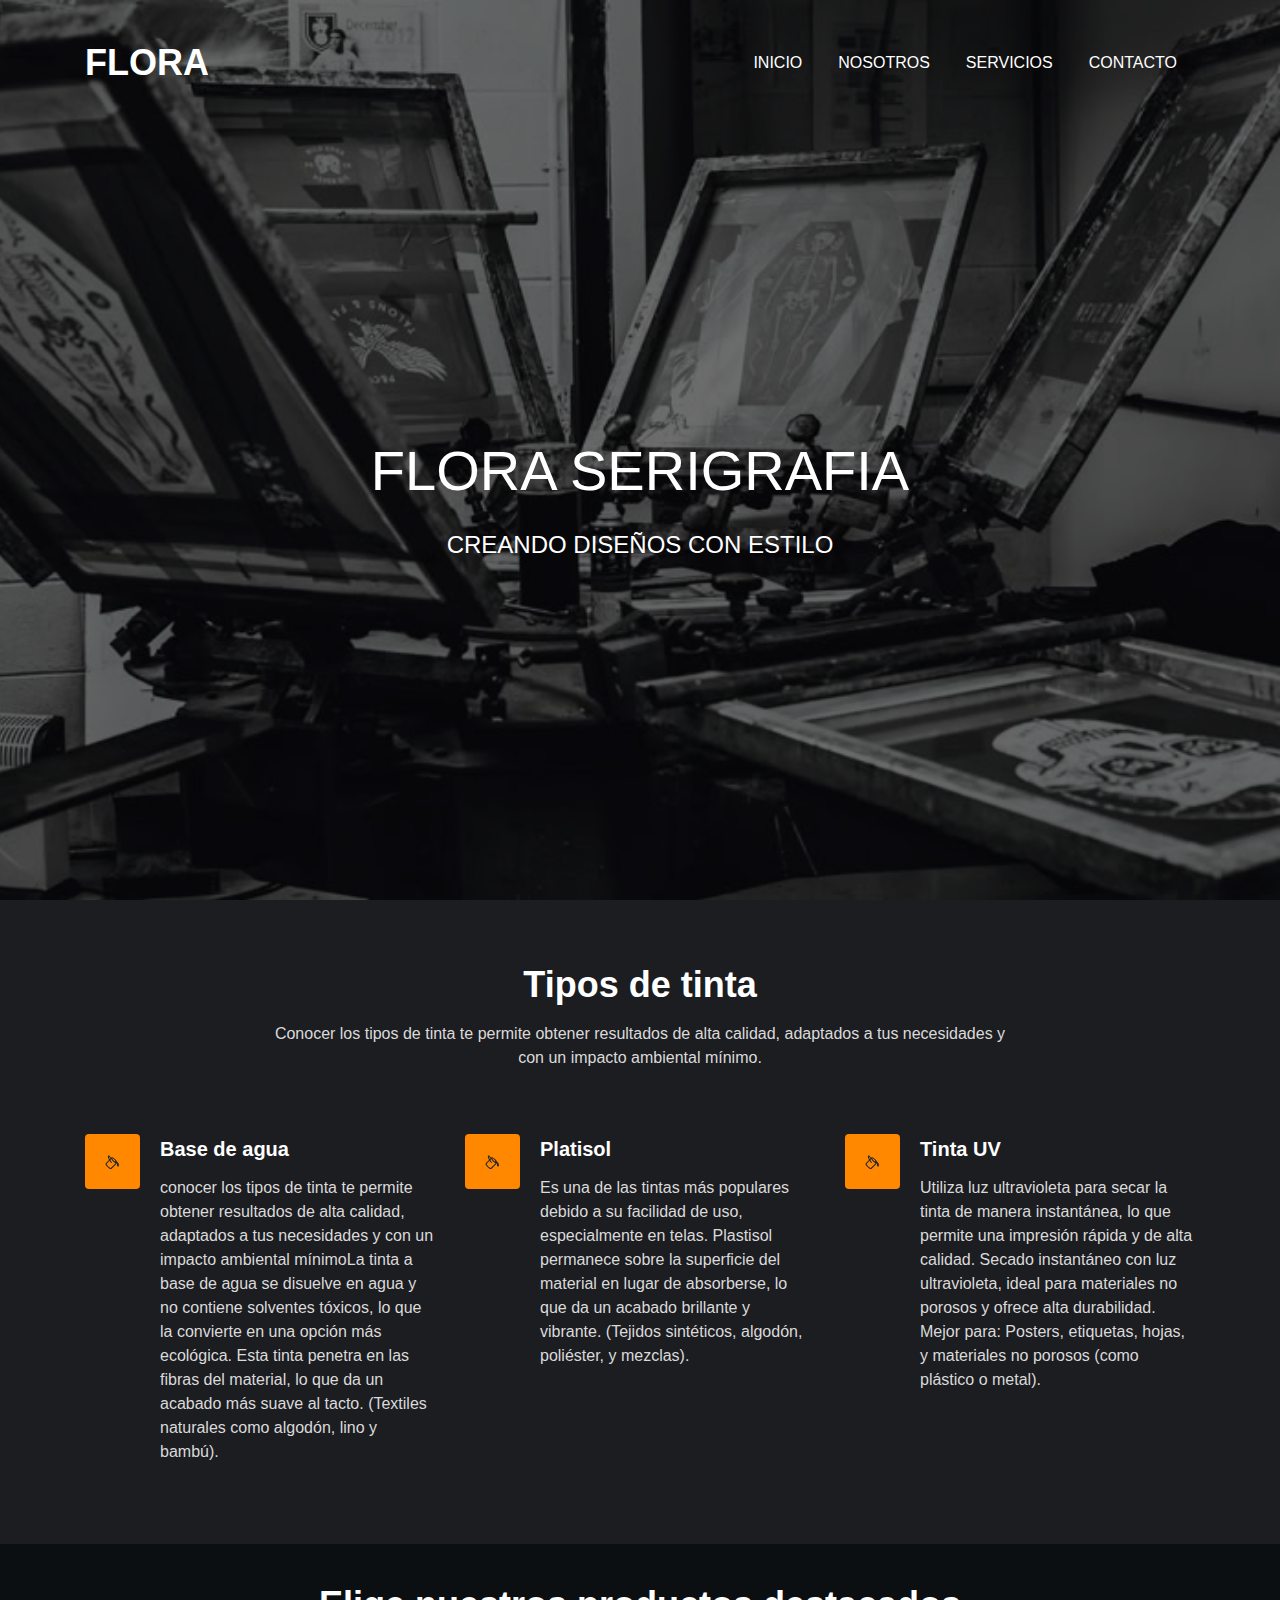
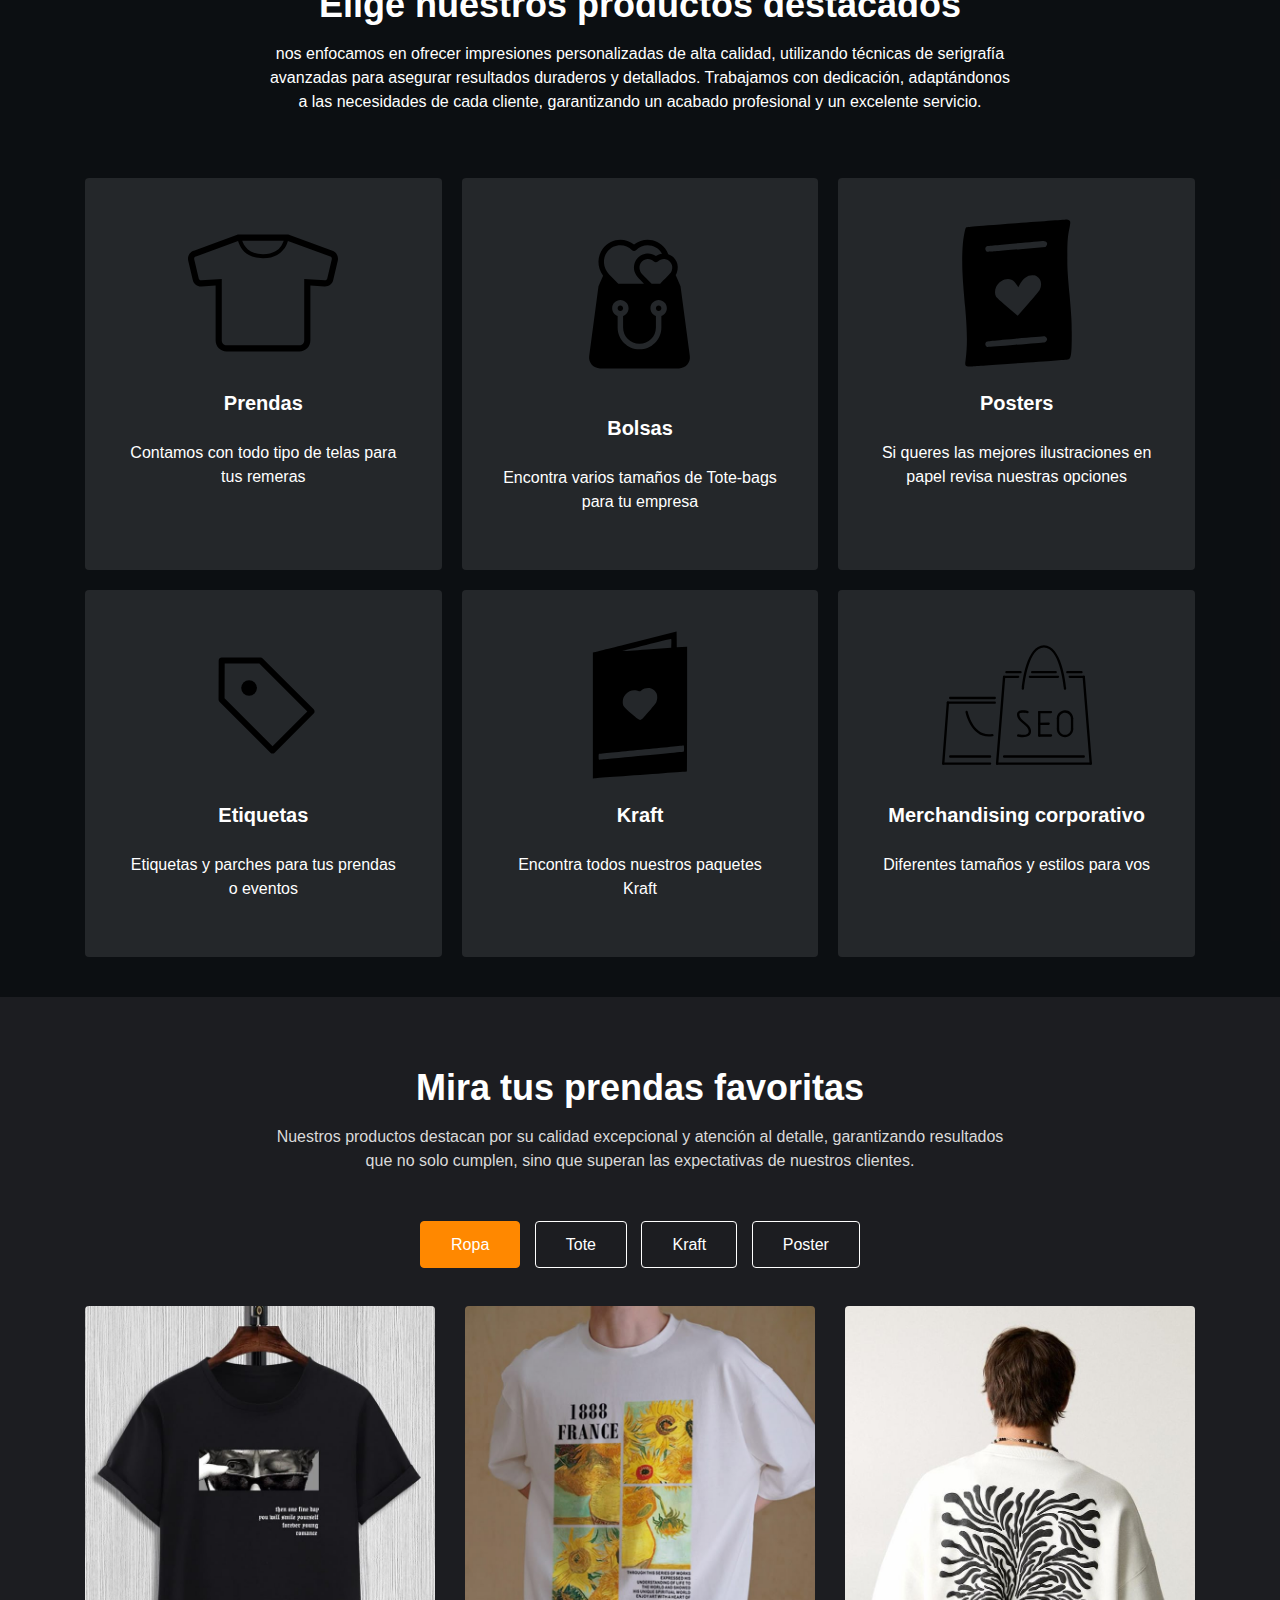
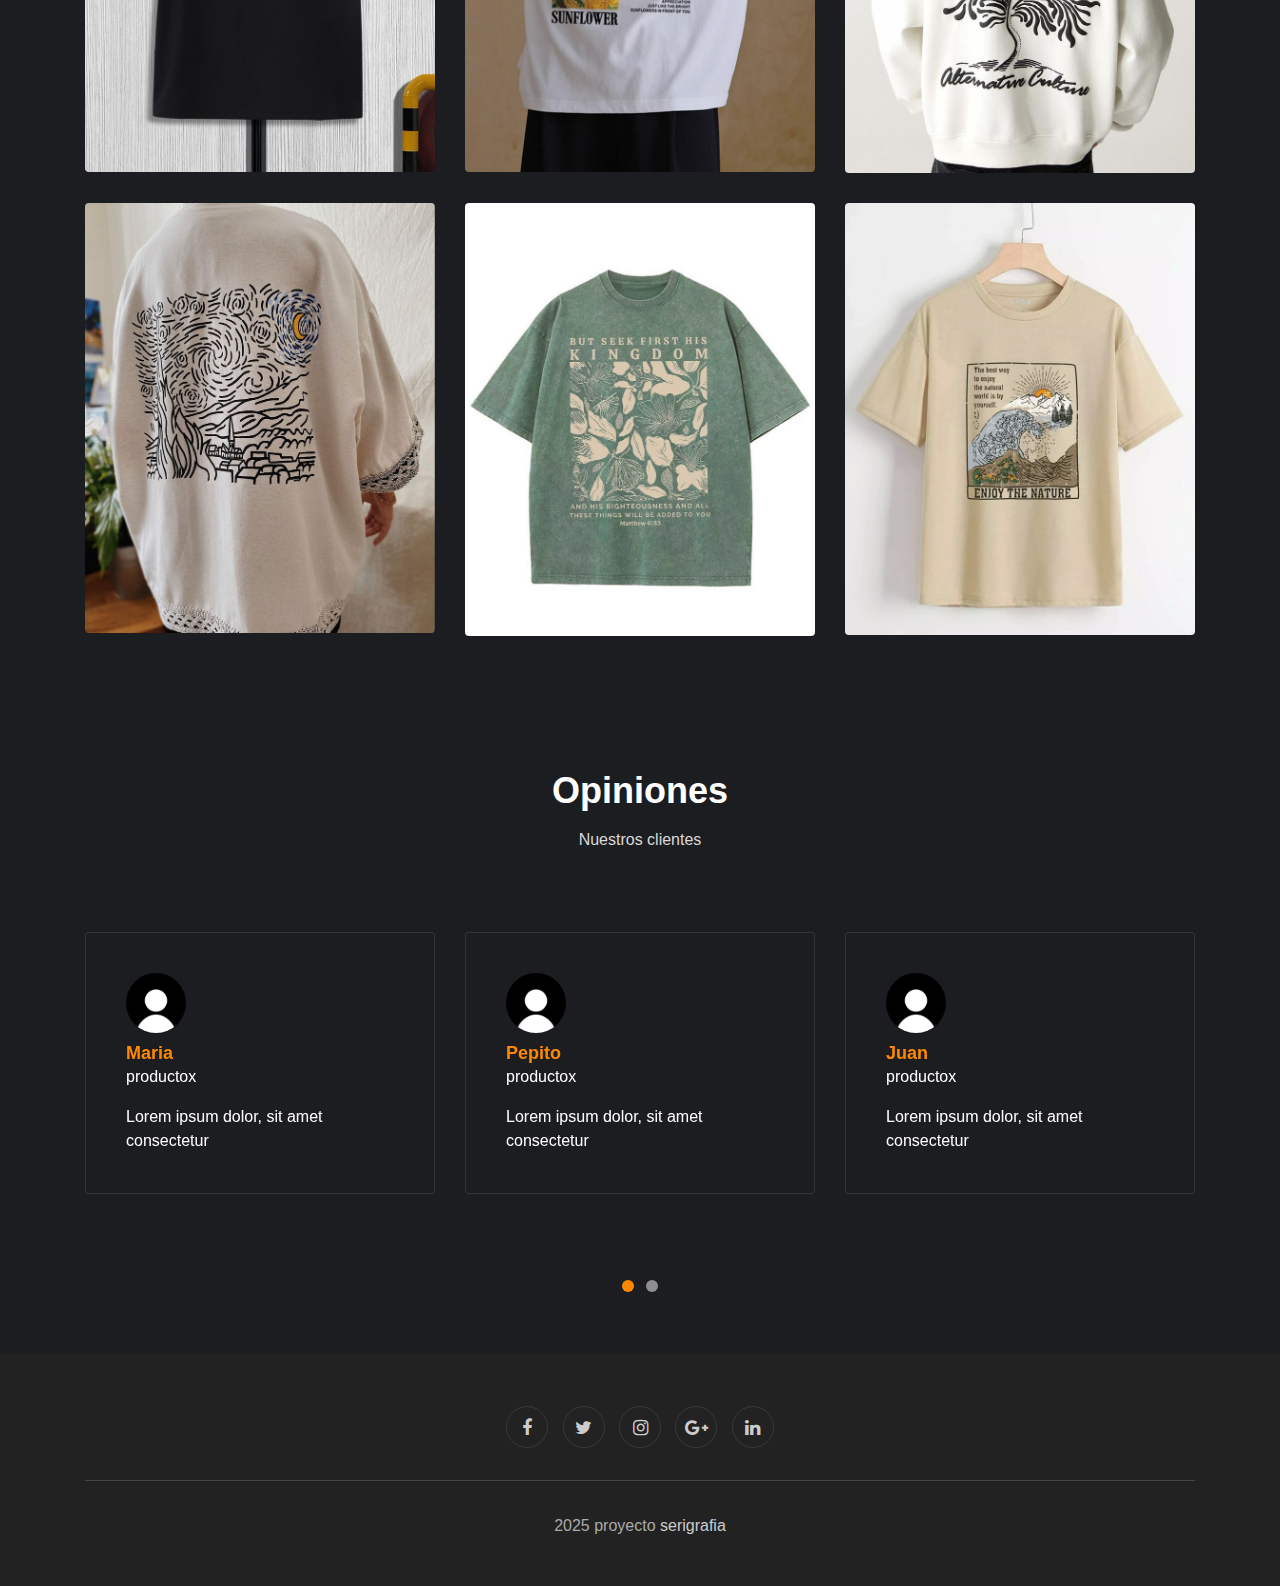
==== commit fa8436de: "se añadieron imagenes" ====
--- a/index.html
+++ b/index.html
@@ -170,9 +170,9 @@
                 <input id="tab2" type="radio" name="tabs" >
                 <label class="tabtle" for="tab2">Tote</label>
                 <input id="tab3" type="radio" name="tabs" >
-                <label class="tabtle" for="tab3">Bolsa</label>
+                <label class="tabtle" for="tab3">Kraft</label>
                 <input id="tab4" type="radio" name="tabs" >
-                <label class="tabtle" for="tab4">Carteles</label>
+                <label class="tabtle" for="tab4">Poster</label>
 
                 <section id="content1" class="tab-content text-left"> 
                     <div class="d-grid grid-col-3">
@@ -198,23 +198,23 @@
                             </a>
                         </div>
                         <div class="product">   
-                            <a href="images/.g4jpg">
-                                <figure>
-                                    <img src="images/g4.jpg" class="img-responsive">
-                                </figure>
-                            </a>
-                        </div>
-                        <div class="product">   
-                            <a href="images/g5.jpg">
-                                <figure>
-                                    <img src="images/g5.jpg" class="img-responsive">
-                                </figure>
-                            </a>
-                        </div>
-                        <div class="product">   
-                            <a href="images/g6.jpg">
-                                <figure>
-                                    <img src="images/g6.jpg" class="img-responsive">
+                            <a href="images/g9.jpg">
+                                <figure>
+                                    <img src="images/g9.jpg" class="img-responsive">
+                                </figure>
+                            </a>
+                        </div>
+                        <div class="product">   
+                            <a href="images/g10.jpg">
+                                <figure>
+                                    <img src="images/g10.jpg" class="img-responsive">
+                                </figure>
+                            </a>
+                        </div>
+                        <div class="product">   
+                            <a href="images/g11.jpg">
+                                <figure>
+                                    <img src="images/g11.jpg" class="img-responsive">
                                 </figure>
                             </a>
                         </div>
@@ -223,6 +223,13 @@
                 <section id="content2" class="tab-content text-left"> 
                     <div class="d-grid grid-col-3">
                         <div class="product">   
+                            <a href="images/g5.jpg">
+                                <figure>
+                                    <img src="images/g5.jpg" class="img-responsive">
+                                </figure>
+                            </a>
+                        </div>
+                        <div class="product">   
                             <a href="images/g7.jpg">
                                 <figure>
                                     <img src="images/g7.jpg" class="img-responsive">
@@ -237,30 +244,23 @@
                             </a>
                         </div>
                         <div class="product">   
-                            <a href="images/g1.jpg">
-                                <figure>
-                                    <img src="images/g1.jpg" class="img-responsive">
-                                </figure>
-                            </a>
-                        </div>
-                        <div class="product">   
-                            <a href="images/.g2jpg">
-                                <figure>
-                                    <img src="images/g2.jpg" class="img-responsive">
-                                </figure>
-                            </a>
-                        </div>
-                        <div class="product">   
-                            <a href="images/g3.jpg">
-                                <figure>
-                                    <img src="images/g3.jpg" class="img-responsive">
-                                </figure>
-                            </a>
-                        </div>
-                        <div class="product">   
-                            <a href="images/g4.jpg">
-                                <figure>
-                                    <img src="images/g4.jpg" class="img-responsive">
+                            <a href="images/g12.jpg">
+                                <figure>
+                                    <img src="images/g12.jpg" class="img-responsive">
+                                </figure>
+                            </a>
+                        </div>
+                        <div class="product">   
+                            <a href="images/g13.jpg">
+                                <figure>
+                                    <img src="images/g13.jpg" class="img-responsive">
+                                </figure>
+                            </a>
+                        </div>
+                        <div class="product">   
+                            <a href="images/g14.jpg">
+                                <figure>
+                                    <img src="images/g14.jpg" class="img-responsive">
                                 </figure>
                             </a>
                         </div>
@@ -268,24 +268,45 @@
                 </section>
                 <section id="content3" class="tab-content text-left"> 
                     <div class="d-grid grid-col-3">
-                        <div class="product">   
-                            <a href="images/.g2jpg">
-                                <figure>
-                                    <img src="images/g2.jpg" class="img-responsive">
-                                </figure>
-                            </a>
-                        </div>
-                        <div class="product">   
-                            <a href="images/g3.jpg">
-                                <figure>
-                                    <img src="images/g3.jpg" class="img-responsive">
-                                </figure>
-                            </a>
-                        </div>
-                        <div class="product">   
+                       <div class="product">   
                             <a href="images/g4.jpg">
                                 <figure>
                                     <img src="images/g4.jpg" class="img-responsive">
+                                </figure>
+                            </a>
+                        </div>
+                        <div class="product">   
+                            <a href="images/g15.jpg">
+                                <figure>
+                                    <img src="images/g15.jpg" class="img-responsive">
+                                </figure>
+                            </a>
+                        </div>
+                        <div class="product">   
+                            <a href="images/g16.jpg">
+                                <figure>
+                                    <img src="images/g16.jpg" class="img-responsive">
+                                </figure>
+                            </a>
+                        </div>
+                        <div class="product">   
+                            <a href="images/g17.jpg">
+                                <figure>
+                                    <img src="images/g17.jpg" class="img-responsive">
+                                </figure>
+                            </a>
+                        </div>
+                        <div class="product">   
+                            <a href="images/g18.jpg">
+                                <figure>
+                                    <img src="images/g18.jpg" class="img-responsive">
+                                </figure>
+                            </a>
+                        </div>
+                        <div class="product">   
+                            <a href="images/g19.jpg">
+                                <figure>
+                                    <img src="images/g19.jpg" class="img-responsive">
                                 </figure>
                             </a>
                         </div>
@@ -294,16 +315,44 @@
                 <section id="content4" class="tab-content text-left"> 
                     <div class="d-grid grid-col-3">
                         <div class="product">   
-                            <a href="images/.g2jpg">
-                                <figure>
-                                    <img src="images/g2.jpg" class="img-responsive">
-                                </figure>
-                            </a>
-                        </div>
-                        <div class="product">   
-                            <a href="images/g3.jpg">
-                                <figure>
-                                    <img src="images/g3.jpg" class="img-responsive">
+                            <a href="images/g6.jpg">
+                                <figure>
+                                    <img src="images/g6.jpg" class="img-responsive">
+                                </figure>
+                            </a>
+                        </div>
+                        <div class="product">   
+                            <a href="images/g22.jpg">
+                                <figure>
+                                    <img src="images/g22.jpg" class="img-responsive">
+                                </figure>
+                            </a>
+                        </div>
+                        <div class="product">   
+                            <a href="images/g20.jpg">
+                                <figure>
+                                    <img src="images/g20.jpg" class="img-responsive">
+                                </figure>
+                            </a>
+                        </div>
+                        <div class="product">   
+                            <a href="images/g23.jpg">
+                                <figure>
+                                    <img src="images/g23.jpg" class="img-responsive">
+                                </figure>
+                            </a>
+                        </div>
+                        <div class="product">   
+                            <a href="images/g24.jpg">
+                                <figure>
+                                    <img src="images/g24.jpg" class="img-responsive">
+                                </figure>
+                            </a>
+                        </div>
+                        <div class="product">   
+                            <a href="images/g25.jpg">
+                                <figure>
+                                    <img src="images/g25.jpg" class="img-responsive">
                                 </figure>
                             </a>
                         </div>
